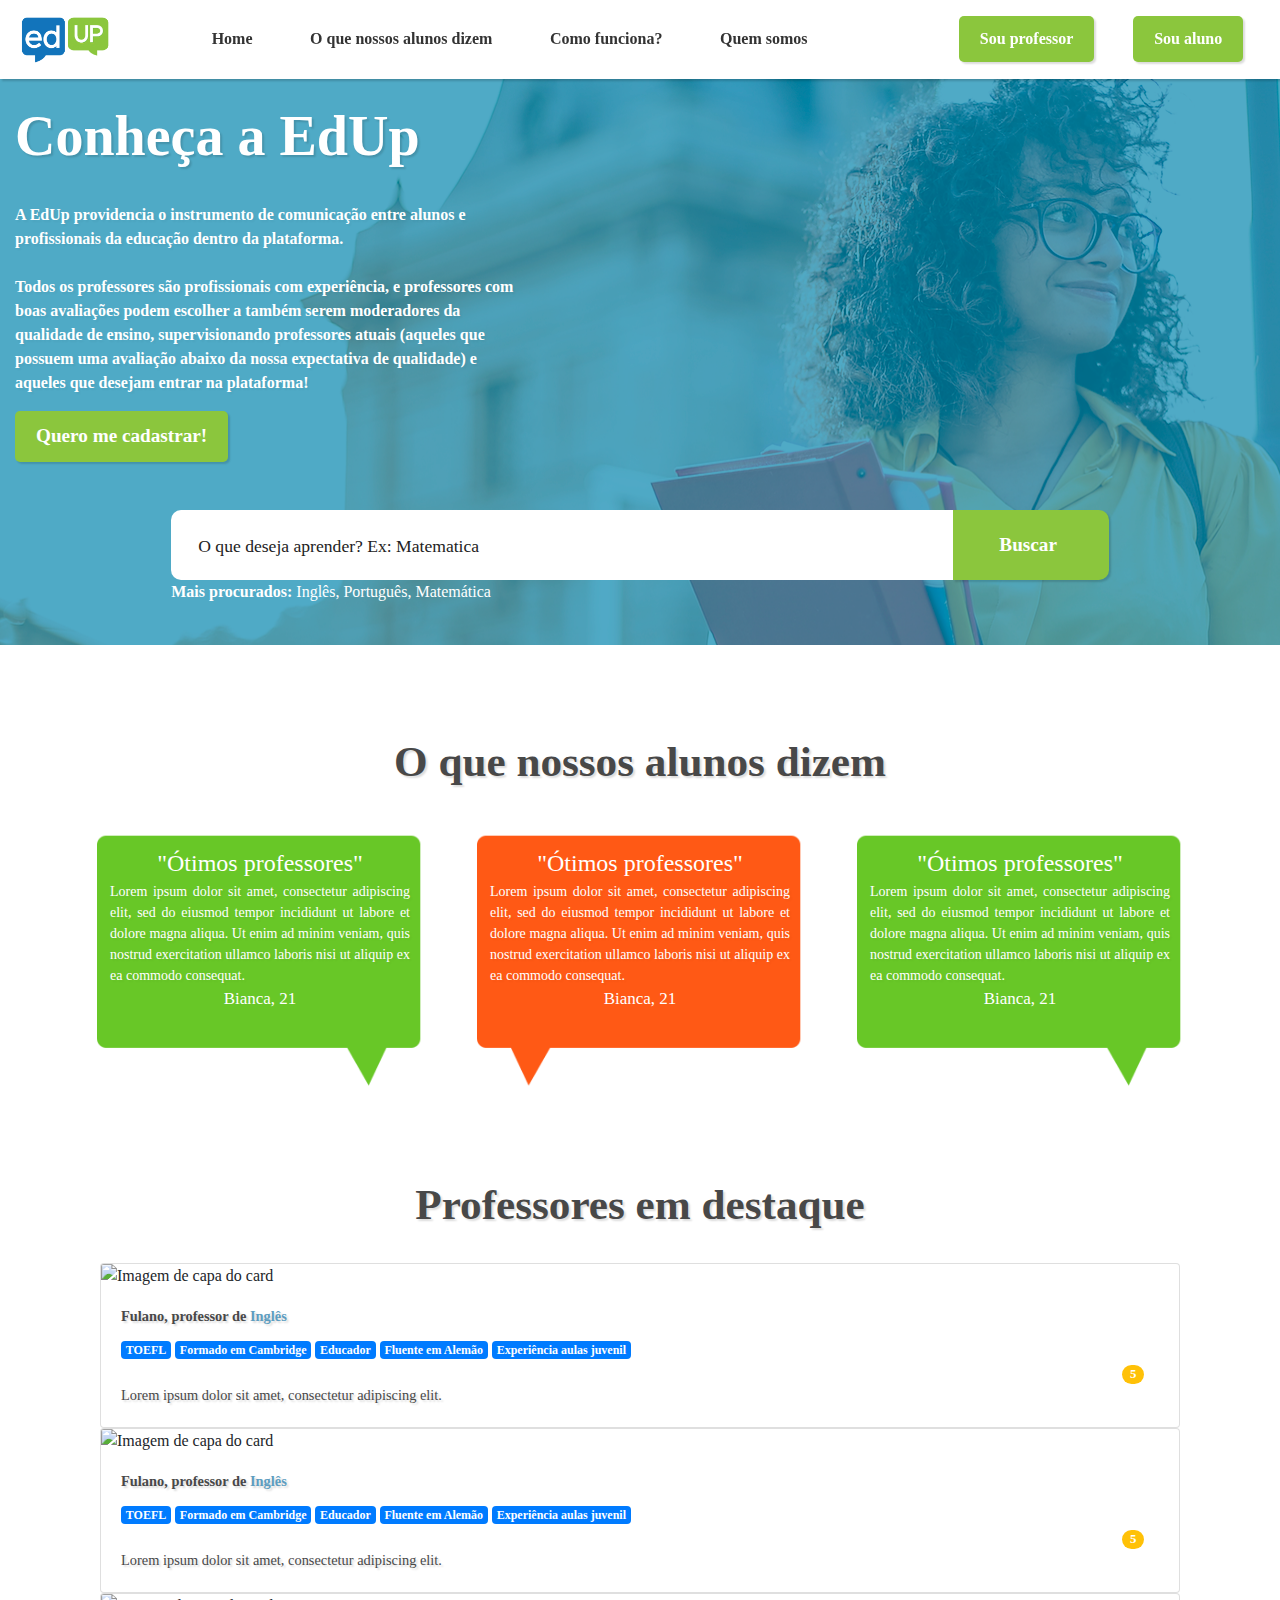
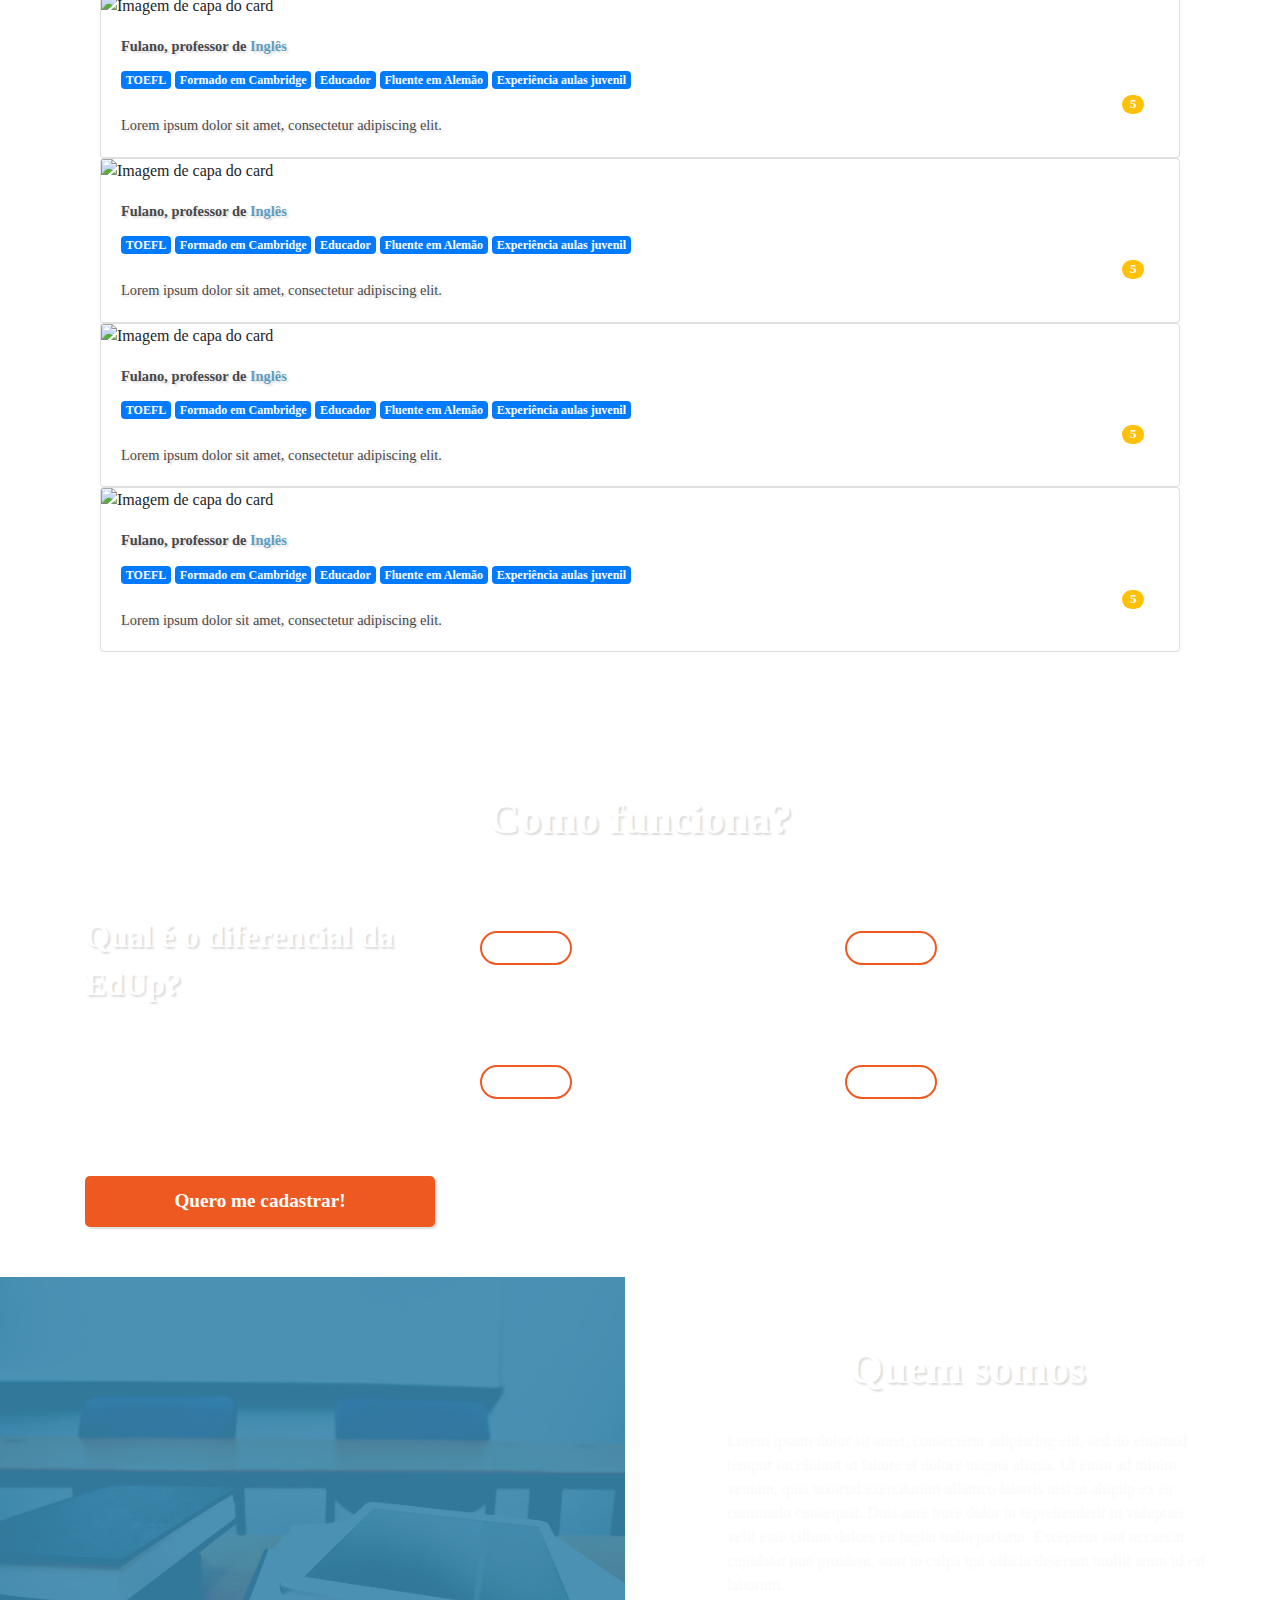
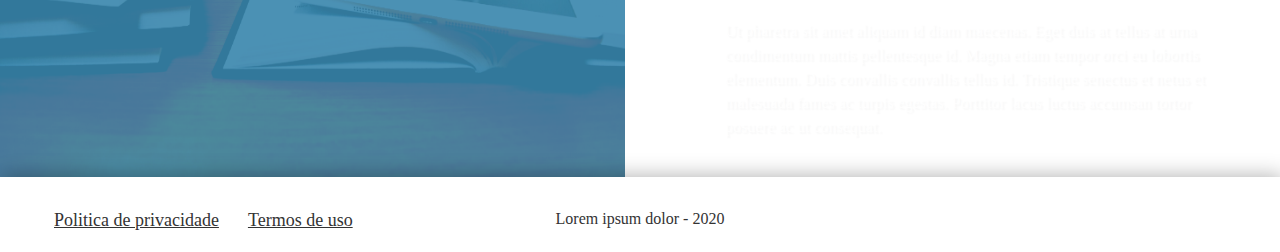
==== index.html @ 4568112c "Primeiro upload do site" ====
<!DOCTYPE html>
<html>
    <head>
        <meta name="description" content="EdUp" />
        <meta name="keywords" content="EdUp" />
        <meta name="robots" content="" />
        <meta name="revisit-after" content="1 day" />
        <meta name="language" content="Portuguese" />
        <meta name="generator" content="N/A" />
        <meta http-equiv="Content-Type" content="text/html; charset=utf-8" />
        <meta charset="utf-8" />
        <meta name="viewport" content="width=device-width, initial-scale=1, shrink-to-fit=no" />
        <meta http-equiv="Content-Language" content="pt-br" />
        <link href="api/font-awesome/css/fontawesome-all.css" rel="stylesheet" />
        <link rel="shortcut icon" href="img/logo.png" />
        <link rel="stylesheet" type="text/css" href="css/style.css" />
        <link rel="stylesheet" type="text/css" href="css/responsive.css" />
        <link rel="stylesheet" type="text/css" href="css/animate.css" />
        <link rel="stylesheet" type="text/css" href="css/fonts.css" />
        <link rel="stylesheet" type="text/css" href="api/steps/jquery.steps.css" />
        <link rel="stylesheet" type="text/css" href="css/bootstrap.min.css" />
        <link rel="stylesheet" type="text/css" href="https://cdnjs.cloudflare.com/ajax/libs/slick-carousel/1.7.1/slick-theme.css" />
        <link rel="stylesheet" type="text/css" href="https://cdnjs.cloudflare.com/ajax/libs/slick-carousel/1.7.1/slick.css" />
        <link href="https://fonts.googleapis.com/css2?family=Open+Sans:wght@300;400;600;700;800&display=swap" rel="stylesheet" />
        <title>EdUP!</title>
    </head>
    <body>
        <!--        <div class="loader">
            <div class="text-center">
                
                <img src="img/logo.png" class="animated bounceIn infinite slow " alt=""><br><br>
                <img src="img/logo_promo.png" class="animated fadeIn ll slow" alt="">
                <br><br>
                <div class="spinner-border text-warning" style="width: 3rem; height: 3rem;" role="status">
                  <span class="sr-only">Loading...</span>
                </div> 
            
            </div>
            </div> -->
        <div class="modal animated bounceIn" tabindex="-1" role="dialog" id="login_aluno">
            <div class="modal-dialog">
                <div class="modal-content">
                    <div class="modal-body">
                        <a href="#" class="close" data-dismiss="modal">
                        <span aria-hidden="true">&times;</span>
                        </a>
                        <div class="title mx-auto">
                            Entrar
                        </div>
                        <form>
                            <div class="row">
                                <div class="col-lg-7 mx-auto">
                                    <a href="#" class="btn default facebook">
                                        <p><i class="fab fa-facebook-f"></i>Facebook</p>
                                    </a>
                                    <a href="#" class="btn default google">
                                        <p><i class="fab fa-google"></i>Google</p>
                                    </a>
                                    <div class="form-group"><input placeholder="E-mail*" type="text" class="form-control formato-email" id="txtEmailLogin" name="txtEmailLogin" /><span class="error error-message"></span></div>
                                </div>
                            </div>
                            <div class="row">
                                <div class="col-lg-7 mx-auto">
                                    <div class="form-group"><input placeholder="Senha*" type="password" class="form-control" id="txtSenhaLogin" name="txtSenhaLogin" /><span class="error error-message"></span></div>
                                    <div class="row">
                                        <div class="col-lg-7">
                                            <div class="text-left mx-auto">
                                                <a href="#" class="text-center closeActual" data-toggle="modal" data-target="#esqueci_senha">Esqueci minha senha</a>
                                            </div>
                                        </div>
                                        <div class="col-lg-5">
                                            <div class="text-right mx-auto">
                                                <a href="perfil.html" class="btn default entrar">Entrar</a>
                                            </div>
                                        </div>
                                    </div>
                                    <br />
                                    <div class="text-center">
                                        <a href="#" class="text-center closeActual" data-toggle="modal" data-target="#cadastro_aluno">
                                        Você ainda não possui cadastro? <br />
                                        <b style="color: #3785ac;"> Cadastre-se</b>
                                        </a> <br>
                                    </div>
                                </div>
                            </div>
                        </form>
                    </div>
                </div>
            </div>
        </div>
        <div class="modal animated bounceIn" tabindex="-1" role="dialog" id="esqueci_senha">
            <div class="modal-dialog">
                <div class="modal-content">
                    <div class="modal-body">
                        <a href="#" class="close" data-dismiss="modal">
                        <span aria-hidden="true">&times;</span>
                        </a>
                        <div class="title mx-auto">
                            Esqueceu sua senha?
                        </div>
                        <form action="">
                            <div class="row">
                                <div class="col-lg-7 mx-auto">
                                    <div class="form-group">
                                        <label for="">Diga seu e-mail que enviaremos a recuperação para lá! :)</label>
                                        <input placeholder="E-mail*" type="password" class="form-control" id="txtSenhaEsqueci" name="txtSenhaEsqueci" /><span class="error error-message"></span>
                                    </div>
                                    <div class="row">
                                        <div class="col-lg-12">
                                            <div class="text-center mx-auto">
                                                <a href="#" class="btn default closeActual" data-toggle="modal" data-target="#senha_sucesso">Enviar</a>
                                            </div>
                                        </div>
                                    </div>
                                </div>
                            </div>
                        </form>
                    </div>
                </div>
            </div>
        </div>
        <div class="modal animated bounceIn" tabindex="-1" role="dialog" id="senha_sucesso">
            <div class="modal-dialog">
                <div class="modal-content">
                    <div class="modal-body">
                        <a href="#" class="close" data-dismiss="modal">
                        <span aria-hidden="true">&times;</span>
                        </a>
                        <div class="title mx-auto">
                            <i class="fas fa-check"></i> <br />
                            Enviamos sua senha para <br />
                            esse e-mail!
                        </div>
                        <div class="row">
                            <div class="col-lg-12">
                                <div class="text-center mx-auto">
                                    <button class="btn default closeActual">Certo!</button>
                                </div>
                            </div>
                        </div>
                    </div>
                </div>
            </div>
        </div>
        <div class="modal animated bounceIn" tabindex="-1" role="dialog" id="cadastro_aluno">
            <div class="modal-dialog">
                <div class="modal-content">
                    <div class="modal-body">
                        <a href="#" class="close" data-dismiss="modal">
                        <span aria-hidden="true">&times;</span>
                        </a>
                        <div class="title mx-auto">
                            Cadastre-se
                        </div>
                        <form action="">
                            <div class="row">
                                <div class="col-lg-7 mx-auto">
                                    <a href="#" class="btn default facebook">
                                        <p><i class="fab fa-facebook-f"></i>Facebook</p>
                                    </a>
                                    <a href="#" class="btn default google">
                                        <p><i class="fab fa-google"></i>Google</p>
                                    </a>
                                    <div class="form-group">
                                        <label for="">Nome de usuário* (Máx: 15 caracteres)</label>
                                        <input placeholder="Usuário*" type="text" class="form-control" id="txtEmailLogin" name="txtEmailLogin" /><span class="error error-message"></span>
                                    </div>
                                    <div class="form-group">
                                        <label for="">E-mail*</label>
                                        <input placeholder="E-mail*" type="text" class="form-control formato-email" id="txtEmailLogin" name="txtEmailLogin" /><span class="error error-message"></span>
                                    </div>
                                    <div class="form-group">
                                        <label for="">Senha* (Min: 8 caracteres, 1 letra maiuscula)</label>
                                        <input placeholder="Senha*" type="password" class="form-control" id="txtSenhaLogin" name="txtSenhaLogin" /><span class="error error-message"></span>
                                    </div>
                                    <div class="custom-file">
                                        <input type="file" class="custom-file-input form-control" id="file2">
                                        <label class="custom-file-label" for="file2">Sua foto</label>
                                    </div>
                                    <div class="row">
                                        <div class="col-lg-12">
                                            <div class="text-center mx-auto"> <br>
                                                <a href="busca_professor.html" class="btn default">Cadastrar</a>
                                            </div>
                                        </div>
                                    </div>
                                    <div class="row text-center mt-3">
                                        <div class="col-lg-6">
                                            <a href="#" class="text-center closeActual" data-toggle="modal" data-target="#login_aluno">
                                            Possui cadastro? <br />
                                            <b style="color: #3785ac;"> Entrar</b>
                                            </a>
                                        </div>
                                        <div class="col-lg-6">
                                            <a href="#" class="">Quero ser professor</a>
                                        </div>
                                    </div>
                                </div>
                            </div>
                        </form>
                    </div>
                </div>
            </div>
        </div>
        <nav class="navbar navbar-expand-lg" id="menu">
            <div class="navbar-brand">
                <a href="#home" class="anch"><img src="img/logo.png" alt="" /></a>
            </div>
            <button class="navbar-toggler third-button" type="button" data-toggle="collapse" data-target="#conteudoNavbarSuportado" aria-controls="conteudoNavbarSuportado" aria-expanded="false" aria-label="Toggle navigation">
                <div class="animated-icon3"><span></span><span></span><span></span></div>
            </button>
            <div class="collapse navbar-collapse" id="conteudoNavbarSuportado">
                <ul class="navbar-nav mx-auto">
                    <li class="nav-item">
                        <a class="nav-link" href="#home">Home <span class="sr-only">(página atual)</span></a>
                    </li>
                    <li class="nav-item">
                        <a class="nav-link" href="#avaliacoes">O que nossos alunos dizem</a>
                    </li>
                    <li class="nav-item">
                        <a class="nav-link" href="#como_funciona">Como funciona?</a>
                    </li>
                    <li class="nav-item">
                        <a class="nav-link" href="#quem_somos">Quem somos</a>
                    </li>
                </ul>
                <ul class="navbar-nav ml-auto">
                    <li class="nav-item nv text-sm-center">
                        <a class="btn default" href="professor.html" style="">Sou professor</a>
                    </li>
                    <br class="mobile" />
                    <li class="nav-item text-sm-center nv" style="margin-left: 10px;">
                        <a class="btn default" href="#" data-toggle="modal" data-target="#login_aluno">Sou aluno</a>
                    </li>
                </ul>
            </div>
        </nav>
        <section id="home">
            <img src="img/banner_azul.png" width="100%" class="mobile" alt="" />
            <div class="container-xl">
                <div class="textos">
                    <p class="text-left chamada">Conheça a EdUp</p>
                    <p class="text-left desc">
                        A EdUp providencia o instrumento de comunicação entre alunos e profissionais da educação dentro da plataforma. <br />
                        <br />
                        Todos os professores são profissionais com experiência, e professores com boas avaliações podem escolher a também serem moderadores da qualidade de ensino, supervisionando professores atuais (aqueles que possuem uma
                        avaliação abaixo da nossa expectativa de qualidade) e aqueles que desejam entrar na plataforma!
                    </p>
                </div>
                <div class="botao-quero mx-auto">
                    <a href="#" class="btn default" data-toggle="modal" data-target="#cadastro_aluno">Quero me cadastrar!</a>
                </div>
                <div class="col-lg-9 mx-auto">
                    <div class="row bt-pesquisa mt-5 mb-3">
                        <div class="col-lg-10 mx-auto">
                            <div class="fundo-branco">
                                <input type="text" class="form-control" id="inputEmail3" placeholder="O que deseja aprender? Ex: Matematica" />
                            </div>
                            <b class="text-white">Mais procurados:</b> <a href="#" class="text-white">Inglês, </a><a href="#" class="text-white">Português, </a><a class="text-white" href="#">Matemática</a>
                        </div>
                        <div class="col-lg-2 mx-auto">
                            <a href="busca_professor.html" class="btn default">
                            Buscar <i class="fas fa-search"></i>
                            </a>
                        </div>
                    </div>
                </div>
            </div>
        </section>
        <section id="avaliacoes">
            <div class="container-xl">
                <div class="chamada cinza">
                    O que nossos alunos dizem
                </div>
                <div class="row mb-5">
                    <div class="col-lg-4">
                        <div class="box-aval tipo-um">
                            <div class="title">"Ótimos professores"</div>
                            <div class="desc">Lorem ipsum dolor sit amet, consectetur adipiscing elit, sed do eiusmod tempor incididunt ut labore et dolore magna aliqua. Ut enim ad minim veniam, quis nostrud exercitation ullamco laboris nisi ut aliquip ex ea commodo consequat.</div>
                            <div class="autor">Bianca, 21</div>
                        </div>
                    </div>
                    <div class="col-lg-4">
                        <div class="box-aval tipo-dois">
                            <div class="title">"Ótimos professores"</div>
                            <div class="desc">Lorem ipsum dolor sit amet, consectetur adipiscing elit, sed do eiusmod tempor incididunt ut labore et dolore magna aliqua. Ut enim ad minim veniam, quis nostrud exercitation ullamco laboris nisi ut aliquip ex ea commodo consequat.</div>
                            <div class="autor">Bianca, 21</div>
                        </div>
                    </div>
                    <div class="col-lg-4">
                        <div class="box-aval tipo-um">
                            <div class="title">"Ótimos professores"</div>
                            <div class="desc">Lorem ipsum dolor sit amet, consectetur adipiscing elit, sed do eiusmod tempor incididunt ut labore et dolore magna aliqua. Ut enim ad minim veniam, quis nostrud exercitation ullamco laboris nisi ut aliquip ex ea commodo consequat.</div>
                            <div class="autor">Bianca, 21</div>
                        </div>
                    </div>
                </div>
                <div class="chamada mt-5 cinza">
                    Professores em destaque
                </div>
                <div class="aval">
                    <div>
                        <div class="col-lg-12">
                            <div class="card" style="width: 100%;">
                                <img class="card-img-top" src="https://getuikit.com/v2/docs/images/placeholder_600x400.svg" alt="Imagem de capa do card" />
                                <div class="card-body">
                                    <h5 class="card-title">
                                        Fulano, <b>professor de <a href="#">Inglês</a></b>
                                    </h5>
                                    <span class="badge badge-primary">TOEFL</span>
                                    <span class="badge badge-primary">Formado em Cambridge</span>
                                    <span class="badge badge-primary">Educador</span> <span class="badge badge-primary">Fluente em Alemão</span> <span class="badge badge-primary">Experiência aulas juvenil</span>
                                    <div class="col-lg-12 ml-auto text-right">
                                        <span class="badge badge-pill badge-warning" style="color: #fff; font-size: 0.8rem;">5 <i class="fas fa-star"></i></span>
                                    </div>
                                    <p class="card-text">Lorem ipsum dolor sit amet, consectetur adipiscing elit.</p>
                                </div>
                            </div>
                        </div>
                    </div>
                    <div>
                        <div class="col-lg-12">
                            <div class="card" style="width: 100%;">
                                <img class="card-img-top" src="https://getuikit.com/v2/docs/images/placeholder_600x400.svg" alt="Imagem de capa do card" />
                                <div class="card-body">
                                    <h5 class="card-title">
                                        Fulano, <b>professor de <a href="#">Inglês</a></b>
                                    </h5>
                                    <span class="badge badge-primary">TOEFL</span>
                                    <span class="badge badge-primary">Formado em Cambridge</span>
                                    <span class="badge badge-primary">Educador</span> <span class="badge badge-primary">Fluente em Alemão</span> <span class="badge badge-primary">Experiência aulas juvenil</span>
                                    <div class="col-lg-12 ml-auto text-right">
                                        <span class="badge badge-pill badge-warning" style="color: #fff; font-size: 0.8rem;">5 <i class="fas fa-star"></i></span>
                                    </div>
                                    <p class="card-text">Lorem ipsum dolor sit amet, consectetur adipiscing elit.</p>
                                </div>
                            </div>
                        </div>
                    </div>
                    <div>
                        <div class="col-lg-12">
                            <div class="card" style="width: 100%;">
                                <img class="card-img-top" src="https://getuikit.com/v2/docs/images/placeholder_600x400.svg" alt="Imagem de capa do card" />
                                <div class="card-body">
                                    <h5 class="card-title">
                                        Fulano, <b>professor de <a href="#">Inglês</a></b>
                                    </h5>
                                    <span class="badge badge-primary">TOEFL</span>
                                    <span class="badge badge-primary">Formado em Cambridge</span>
                                    <span class="badge badge-primary">Educador</span> <span class="badge badge-primary">Fluente em Alemão</span> <span class="badge badge-primary">Experiência aulas juvenil</span>
                                    <div class="col-lg-12 ml-auto text-right">
                                        <span class="badge badge-pill badge-warning" style="color: #fff; font-size: 0.8rem;">5 <i class="fas fa-star"></i></span>
                                    </div>
                                    <p class="card-text">Lorem ipsum dolor sit amet, consectetur adipiscing elit.</p>
                                </div>
                            </div>
                        </div>
                    </div>
                    <div>
                        <div class="col-lg-12">
                            <div class="card" style="width: 100%;">
                                <img class="card-img-top" src="https://getuikit.com/v2/docs/images/placeholder_600x400.svg" alt="Imagem de capa do card" />
                                <div class="card-body">
                                    <h5 class="card-title">
                                        Fulano, <b>professor de <a href="#">Inglês</a></b>
                                    </h5>
                                    <span class="badge badge-primary">TOEFL</span>
                                    <span class="badge badge-primary">Formado em Cambridge</span>
                                    <span class="badge badge-primary">Educador</span> <span class="badge badge-primary">Fluente em Alemão</span> <span class="badge badge-primary">Experiência aulas juvenil</span>
                                    <div class="col-lg-12 ml-auto text-right">
                                        <span class="badge badge-pill badge-warning" style="color: #fff; font-size: 0.8rem;">5 <i class="fas fa-star"></i></span>
                                    </div>
                                    <p class="card-text">Lorem ipsum dolor sit amet, consectetur adipiscing elit.</p>
                                </div>
                            </div>
                        </div>
                    </div>
                    <div>
                        <div class="col-lg-12">
                            <div class="card" style="width: 100%;">
                                <img class="card-img-top" src="https://getuikit.com/v2/docs/images/placeholder_600x400.svg" alt="Imagem de capa do card" />
                                <div class="card-body">
                                    <h5 class="card-title">
                                        Fulano, <b>professor de <a href="#">Inglês</a></b>
                                    </h5>
                                    <span class="badge badge-primary">TOEFL</span>
                                    <span class="badge badge-primary">Formado em Cambridge</span>
                                    <span class="badge badge-primary">Educador</span> <span class="badge badge-primary">Fluente em Alemão</span> <span class="badge badge-primary">Experiência aulas juvenil</span>
                                    <div class="col-lg-12 ml-auto text-right">
                                        <span class="badge badge-pill badge-warning" style="color: #fff; font-size: 0.8rem;">5 <i class="fas fa-star"></i></span>
                                    </div>
                                    <p class="card-text">Lorem ipsum dolor sit amet, consectetur adipiscing elit.</p>
                                </div>
                            </div>
                        </div>
                    </div>
                    <div>
                        <div class="col-lg-12">
                            <div class="card" style="width: 100%;">
                                <img class="card-img-top" src="https://getuikit.com/v2/docs/images/placeholder_600x400.svg" alt="Imagem de capa do card" />
                                <div class="card-body">
                                    <h5 class="card-title">
                                        Fulano, <b>professor de <a href="#">Inglês</a></b>
                                    </h5>
                                    <span class="badge badge-primary">TOEFL</span>
                                    <span class="badge badge-primary">Formado em Cambridge</span>
                                    <span class="badge badge-primary">Educador</span> <span class="badge badge-primary">Fluente em Alemão</span> <span class="badge badge-primary">Experiência aulas juvenil</span>
                                    <div class="col-lg-12 ml-auto text-right">
                                        <span class="badge badge-pill badge-warning" style="color: #fff; font-size: 0.8rem;">5 <i class="fas fa-star"></i></span>
                                    </div>
                                    <p class="card-text">Lorem ipsum dolor sit amet, consectetur adipiscing elit.</p>
                                </div>
                            </div>
                        </div>
                    </div>
                </div>
            </div>
        </section>
        <!--  <section id="avaliacoes">
            <div class="container-xl">
                <div class="chamada cinza">
                    O que nossos alunos dizem
                </div>
                <div class="aval">
                    <div>
                        <div class="col-lg-12">
                            <div class="card" style="width: 100%;">
                                <img class="card-img-top" src="https://getuikit.com/v2/docs/images/placeholder_600x400.svg" alt="Imagem de capa do card" />
                                <div class="card-body">
                                    <h5 class="card-title">
                                        Fulano, <b>professor de <a href="#">Inglês</a></b>
                                    </h5>
                                    <div class="col-lg-12 ml-auto text-right">
                                        <span class="badge badge-pill badge-warning" style="color: #fff; font-size: 0.8rem;">5 <i class="fas fa-star"></i></span>
                                    </div>
                                    <p class="card-text">Lorem ipsum dolor sit amet, consectetur adipiscing elit, sed do eiusmod tempor incididunt ut labore et dolore magna aliqua.</p>
            
                                    <h5 class="card-title">Bianca, aluna.</h5>
                                </div>
                            </div>
                        </div>
                    </div>
                    <div>
                        <div class="col-lg-12">
                            <div class="card" style="width: 100%;">
                                <img class="card-img-top" src="https://getuikit.com/v2/docs/images/placeholder_600x400.svg" alt="Imagem de capa do card" />
                                <div class="card-body">
                                    <h5 class="card-title">
                                        Fulano, <b>professor de <a href="#">Inglês</a></b>
                                    </h5>
                                    <div class="col-lg-12 ml-auto text-right">
                                        <span class="badge badge-pill badge-warning" style="color: #fff; font-size: 0.8rem;">5 <i class="fas fa-star"></i></span>
                                    </div>
                                    <p class="card-text">Lorem ipsum dolor sit amet, consectetur adipiscing elit, sed do eiusmod tempor incididunt ut labore et dolore magna aliqua.</p>
            
                                    <h5 class="card-title">Bianca, aluna.</h5>
                                </div>
                            </div>
                        </div>
                    </div>
                    <div>
                        <div class="col-lg-12">
                            <div class="card" style="width: 100%;">
                                <img class="card-img-top" src="https://getuikit.com/v2/docs/images/placeholder_600x400.svg" alt="Imagem de capa do card" />
                                <div class="card-body">
                                    <h5 class="card-title">
                                        Fulano, <b>professor de <a href="#">Inglês</a></b>
                                    </h5>
                                    <div class="col-lg-12 ml-auto text-right">
                                        <span class="badge badge-pill badge-warning" style="color: #fff; font-size: 0.8rem;">5 <i class="fas fa-star"></i></span>
                                    </div>
                                    <p class="card-text">Lorem ipsum dolor sit amet, consectetur adipiscing elit, sed do eiusmod tempor incididunt ut labore et dolore magna aliqua.</p>
            
                                    <h5 class="card-title">Bianca, aluna.</h5>
                                </div>
                            </div>
                        </div>
                    </div>
                    <div>
                        <div class="col-lg-12">
                            <div class="card" style="width: 100%;">
                                <img class="card-img-top" src="https://getuikit.com/v2/docs/images/placeholder_600x400.svg" alt="Imagem de capa do card" />
                                <div class="card-body">
                                    <h5 class="card-title">
                                        Fulano, <b>professor de <a href="#">Inglês</a></b>
                                    </h5>
                                    <div class="col-lg-12 ml-auto text-right">
                                        <span class="badge badge-pill badge-warning" style="color: #fff; font-size: 0.8rem;">5 <i class="fas fa-star"></i></span>
                                    </div>
                                    <p class="card-text">Lorem ipsum dolor sit amet, consectetur adipiscing elit, sed do eiusmod tempor incididunt ut labore et dolore magna aliqua.</p>
            
                                    <h5 class="card-title">Bianca, aluna.</h5>
                                </div>
                            </div>
                        </div>
                    </div>
                    <div>
                        <div class="col-lg-12">
                            <div class="card" style="width: 100%;">
                                <img class="card-img-top" src="https://getuikit.com/v2/docs/images/placeholder_600x400.svg" alt="Imagem de capa do card" />
                                <div class="card-body">
                                    <h5 class="card-title">
                                        Fulano, <b>professor de <a href="#">Inglês</a></b>
                                    </h5>
                                    <div class="col-lg-12 ml-auto text-right">
                                        <span class="badge badge-pill badge-warning" style="color: #fff; font-size: 0.8rem;">5 <i class="fas fa-star"></i></span>
                                    </div>
                                    <p class="card-text">Lorem ipsum dolor sit amet, consectetur adipiscing elit, sed do eiusmod tempor incididunt ut labore et dolore magna aliqua.</p>
            
                                    <h5 class="card-title">Bianca, aluna.</h5>
                                </div>
                            </div>
                        </div>
                    </div>
                </div>
            </div>
            </section> -->
        <section id="como_funciona">
            <div class="container-xl">
                <div class="chamada">Como funciona?</div>
                <div class="row">
                    <div class="col-lg-4 boxes">
                        <div class="chamada">
                            Qual é o diferencial da EdUp?
                        </div>
                        <div class="desc">
                            A nossa plataforma dá aos alunos a oportunidade de escolher seu professor, o tópico de Ensino e o horário desejado. Para professores, a plataforma providencia a oportunidade de darem aulas quando quiserem, tendo
                            uma maior exposição ao mercado de alunos com simplicidade e eficiência.
                        </div>
                        <div class="text-left mx-auto">
                            <br />
                            <a href="#" class="btn default btn-block"  data-toggle="modal" data-target="#cadastro_aluno">Quero me cadastrar!</a>
                        </div>
                    </div>
                    <div class="col-lg-8 box">
                        <div class="row">
                            <div class="col-lg-2 mx-auto">
                                <div class="icon">
                                    <i class="fas fa-chalkboard-teacher"></i>
                                </div>
                            </div>
                            <div class="col-lg-4">
                                <div class="chamada">Escolha seu professor</div>
                                <div class="desc">
                                    Lorem ipsum dolor sit amet, consectetur adipiscing elit, sed do eiusmod tempor incididunt ut labore
                                </div>
                            </div>
                            <div class="col-lg-2 mx-auto">
                                <div class="icon">
                                    <i class="fas fa-chart-line"></i>
                                </div>
                            </div>
                            <div class="col-lg-4">
                                <div class="chamada">Progressão no seu ritmo</div>
                                <div class="desc">
                                    Lorem ipsum dolor sit amet, consectetur adipiscing elit, sed do eiusmod tempor incididunt ut labore
                                </div>
                            </div>
                        </div>
                        <div class="row">
                            <div class="col-lg-2 mx-auto">
                                <div class="icon">
                                    <i class="fas fa-calendar-check"></i>
                                </div>
                            </div>
                            <div class="col-lg-4">
                                <div class="chamada">Agendamento</div>
                                <div class="desc">
                                    Lorem ipsum dolor sit amet, consectetur adipiscing elit, sed do eiusmod tempor incididunt ut labore
                                </div>
                            </div>
                            <div class="col-lg-2 mx-auto">
                                <div class="icon">
                                    <i class="fas fa-dollar-sign"></i>
                                </div>
                            </div>
                            <div class="col-lg-4">
                                <div class="chamada">Preço</div>
                                <div class="desc">
                                    Lorem ipsum dolor sit amet, consectetur adipiscing elit, sed do eiusmod tempor incididunt ut labore
                                </div>
                            </div>
                        </div>
                    </div>
                </div>
            </div>
        </section>
        <section id="quem_somos">
            <div class="row">
                <div class="col-lg-6 desktop">
                    <img src="img/quemsomos.png" style="width: 100%;" alt="" />
                </div>
                <div class="col-lg-6" style="padding: 25px 0;">
                    <div class="container-xl">
                        <div class="chamada">Quem somos</div>
                        <div class="desc">
                            Lorem ipsum dolor sit amet, consectetur adipiscing elit, sed do eiusmod tempor incididunt ut labore et dolore magna aliqua. Ut enim ad minim veniam, quis nostrud exercitation ullamco laboris nisi ut aliquip ex ea
                            commodo consequat. Duis aute irure dolor in reprehenderit in voluptate velit esse cillum dolore eu fugiat nulla pariatur. Excepteur sint occaecat cupidatat non proident, sunt in culpa qui officia deserunt mollit
                            anim id est laborum. <br />
                            <br />
                            Ut pharetra sit amet aliquam id diam maecenas. Eget duis at tellus at urna condimentum mattis pellentesque id. Magna etiam tempor orci eu lobortis elementum. Duis convallis convallis tellus id. Tristique senectus
                            et netus et malesuada fames ac turpis egestas. Porttitor lacus luctus accumsan tortor posuere ac ut consequat.
                        </div>
                    </div>
                </div>
                <div class="col-lg-6 mobile">
                    <img src="img/quemsomos.png" style="width: 100%;" alt="" />
                </div>
            </div>
        </section>
        <footer>
            <div class="row">
                <div class="col-lg-4">
                    <div class="links">
                        <a href="politica.html">Politica de privacidade</a>
                        <a href="termos.html">Termos de uso</a>
                    </div>
                </div>
                <div class="col-lg-4">
                    <p>Lorem ipsum dolor - 2020</p>
                </div>
                <div class="col-lg-4">
                    <div class="redes">
                        <a href="#"><i class="fab fa-facebook"></i></a>
                        <a href="#"><i class="fab fa-twitter"></i></a>
                        <a href="#"><i class="fab fa-instagram"></i></a>
                    </div>
                </div>
            </div>
        </footer>
        <script type="text/javascript" src="js/jquery-3.3.1.min.js"></script>
        <script type="text/javascript" src="https://cdnjs.cloudflare.com/ajax/libs/jquery-easing/1.4.1/jquery.easing.min.js"></script>
        <script type="text/javascript" src="js/script.js"></script>
        <script src="js/bootstrap.bundle.min.js"></script>
        <script src="js/jquery.validate.js"></script>
        <script src="js/validation.js"></script>
        <script type="text/javascript" src="https://cdnjs.cloudflare.com/ajax/libs/slick-carousel/1.7.1/slick.js"></script>
        <script type="text/javascript" src="js/jquery.mask.js"></script>
        <script type="text/javascript" src="api/calendar/dist/jquery.simple-calendar.js"></script>
        <script src="js/masks.js"></script>
        <script>
            $(".aval").slick({
                infinite: true,
                slidesToShow: 4,
                slidesToScroll: 1,
                arrows: true,
                dots: true,
                prevArrow: '<div class="pos l"><button class="btn default"><i class="fas fa-angle-double-left"></i></button></div>',
                nextArrow: '<div class="pos r"><button class="btn default"><i class="fas fa-angle-double-right"></i></i></button></div>',
                responsive: [
                    {
                        breakpoint: 999,
                        settings: {
                            slidesToShow: 1,
                            slidesToScroll: 1,
                            infinite: true,
                            dots: true,
                        },
                    },
                ],
            });
        </script>
    </body>
</html>
---- css/style.css ----
body {
	background-color: #02494a;
	outline: 0 !important;
	font-family: 'Nexa';
	overflow-x: hidden;
}

.form-control:focus {
	outline: 0 !important;
	box-shadow: none !important;
}

.pessoas {
	box-shadow: 2px 2px 9px 7px rgba(0, 0, 0, 0.05);
	padding-bottom: 25vw;
}

 
.foco {
	padding: 25px;
    margin-top: 2.5vw;
}

.chat {
	margin-top: 25vw;
}

.botoes {
	padding: 40px 0;
	text-align: center;
}

.mobile {
	display: none;
}

.btn.mobile {
    display: none !important;
}

.desktop {
	display: block;
}

.hide {
	display: none;
}

:focus, button {
	outline: 0 !important;
}

b, strong {
	font-family: 'NexaW02';
}

#detalhes_aula .desc {
	font-size: 14px;
	text-align: justify;
}

.event-summary .btn.default{
	font-size: 14px!important;
}

.modal .title {

	font-family: 'NexaW01';
	font-weight: bolder;
	font-size: 2rem;
	text-align: center;
	text-shadow: 2px 2px 2px rgba(0, 0, 0, 0.14);
	color: #484848;
	padding-top: 15px;
	margin-bottom: 20px;

}

.modal-open .modal {
     overflow-y: auto !important; 
}

.modal p {
    color: #222;
    text-align: center;
    font-size: 18px;
}

#agendamento_aluno p {
    color: #222;
    font-size: 1rem;

}

/* .modal a {
	color: #484848;
	font-family: 'Nexa';
}
 */
 .modal-content {
    background-color: #fff;
    border-radius: 15px !important;
    border:  0 !important;
    height: auto !important;
}

 .modal-body {
    padding: 1rem !important;
    width: 100%;
}

.input-group-text {
	background-color: #8bc63d !important;
    color: #fff !important;
    font-size: 1rem;
    position: relative !important;
    padding-top: 10px !important;
}

 

.modal-dialog {
    max-width: 600px !important;
}

 #cadastro_professor i {
 	margin-left: 5px;
 }

.modal-backdrop.show {
    opacity: 1 !important;
}

.modal-backdrop {
        background-color: rgba(63, 81, 181, 0.81) !important;
}

.close {
    color: #1274bb !important;
    z-index: 2;
    font-size: 3rem !important;
    opacity: 1 !important;
    font-weight: bold !important;
    text-transform: uppercase !important;
    font-family: "Helvetica" !important;
    position: absolute;
    right: 5%;
    top: 3%;
}

#agenda .card-header {
    background-color: #fff !important;
    color: #333 !important;
}


section {
/* 	position: relative;
	top: 5vw; */
	overflow-x: hidden;
} #aluno_logado {
	position: relative;
	top: 5vw;
}

.navbar {
	background-color: #fff !important;
	position: fixed !important;
	z-index: 2;
	width: 100%;
	box-shadow: 2px 2px 2px rgba(0, 0, 0, 0.18);
}

.navbar-brand img {
	max-width: 100px;
}

.nav-link {
	color: #333;
	font-family: 'Nexa';
	font-weight: 600;
	font-size: 1rem;
	transition: .5s;
	
} 

.navbar i {
	color: #1274bb;
	font-size: 1.3rem;
	position: relative;
	top: 0.3vw;
	transition: .5s;
}

.nav-item {
	padding: 0 8px;
	transition: .5s;
	margin: 0 1vw;

}

.nav-item:hover {
	background-color: #8bc63d;
	border-radius: 5px;
	transition: .5s;
	font-weight: 800;
	color: #fff;
} .nav-item .nav-link:hover{
	color: #fff;
	font-weight: 800;
	transition: .5s;
}

.nav-item.active {
	background-color: #8bc63d;
	border-radius: 5px;
	box-shadow: 2px 2px 2px rgba(0, 0, 0, 0.14);
	color: #fff;
} .nav-item.active .nav-link{
	color: #fff;
}

.nav-pills .nav-link.active, .nav-pills .show>.nav-link {
	background-color: #8bc63d !important;
	border-radius: 5px  !important;
	box-shadow: 2px 2px 2px rgba(0, 0, 0, 0.14) !important;
	color: #fff !important;
}

#home .container-xl {
    max-width: 1300px;
    padding-top: 30px;
}

#home {
	background-image: url('../img/banner_azul.png');
	/* background-size: 100%; */
	background-repeat: no-repeat;
	background-attachment: fixed;
	padding-bottom: 2vw;
	/*  height: 100vw;*/
}

#home .chamada {
	font-weight: 800;
	font-size: 3.5rem;
	text-shadow: 2px 2px 2px rgba(0, 0, 0, 0.14);
	color: #fff;
	padding-top: 5vw;
}#home .desc {
	font-family: 'Nexa';
	font-weight: 600;
	font-size: 1rem;
	color: #fff;
	text-shadow: 2px 2px 2px rgba(0, 0, 0, 0.04);
	width: 40%;
} #home2 .container-xl {
    max-width: 1300px;
}

body#prof_ {

}

#home2 {
	/* background-image: url('../img/banner_azul_prof.png');
	background-size: 100%;
	background-repeat: no-repeat; */
	padding-bottom: 2vw;
	background-image: url('../img/banner_azul_prof.png');
	background-size: 100%;
	background-repeat: no-repeat;
	background-attachment: fixed;
	/*  height: 100vw;*/
}

#home2 .chamada {
	font-weight: 800;
	font-size: 3.5rem;
	text-shadow: 2px 2px 2px rgba(0, 0, 0, 0.14);
	color: #fff;
	padding-top: 12vw;
}#home2 .desc {
	font-family: 'Nexa';
	font-weight: 600;
	font-size: 1rem;
	color: #fff;
	text-shadow: 2px 2px 2px rgba(0, 0, 0, 0.04);
	width: 40%;
}

.botao-quero {
	text-align: left;
}
/**/

.fundo-branco {
	height: 70px;
	padding: 15px;
    border-radius: 10px 0px 0px 10px;
    background-color: #Fff;
}

.bt-pesquisa .form-control	{
	background-color: #fff !important;
} .bt-pesquisa .btn.default {
	width: 100%;
	line-height: 2.5;
   height: 70px;
    border-radius: 0px 10px 10px 0px;
} 

.bt-pesquisa .btn.default:hover {
	transform: none!important;
}

.bt-pesquisa i {
	margin-left: 5px;
}
.bt-pesquisa .col-lg-10, .bt-pesquisa .col-lg-2 {
	padding-right: 0px !important;
    padding-left: 0px !important;
}

#avaliacoes .title {
	font-size: 24px;
	font-family: 'NexaW01';
	color: #fff;
}

#avaliacoes .box-aval {
	text-align: center;
	background-repeat: no-repeat;
	background-size: 100%;
	width: 100%;
	height: 270px;
	transition: .3s;
	padding-top: 25px;
 }

 #avaliacoes .box-aval:hover {
	transform: scale(1.1);
	transition: .5s;
 }

 .tipo-um {
 	background-image: url('../img/balao1.png');
 } .tipo-dois {
 	background-image: url('../img/balao2.png');
 }

#avaliacoes .autor {
	font-size: 17px;
	font-family: 'NexaW01';
	color: #fff;
} 

#avaliacoes .desc {
	font-size: 14px;
	text-align: justify;
	color: #fff;
	padding: 0 25px;
} 

#avaliacoes {
	padding: 50px 25px;
	background-image: url('../img/bkg_branca.jpg');
	background-size: 100%;
	background-repeat: repeat;
	background-attachment: fixed;
}

.chamada.cinza {
	color: #484848;
}

#avaliacoes .card-title {
	font-family: 'Nexa';
	font-size: 0.9rem;
	text-shadow: 2px 2px 2px rgba(0, 0, 0, 0.14);
	font-weight: 600;
	color: #484848;
}
#avaliacoes .card-title a {
	color: #5d9dc0;
}

.pos {
    position: absolute;
    top: 12vw;
} .pos.l {
	left: -5vw;
} .pos.r {
	right: -5vw;
}

#avaliacoes .card-text {
	font-family: 'Nexa';
	font-size: 0.9rem;
	text-shadow: 2px 2px 2px rgba(0, 0, 0, 0.14);
	font-weight: 300;
	color: #484848;
}

/**/

#como_funciona {
	background-image: url('../img/bkg_verde.jpg');
	background-size: 100%;
	background-repeat: repeat;
	background-attachment: fixed;
	padding: 50px 25px;
} 
#como_funciona .boxes .chamada {
	text-align: left;
	margin-bottom: 0;
	font-size: 2rem;
} #como_funciona .box .chamada {
	text-align: left;
	font-size: 1.3rem;
	margin-bottom: 0;
	padding-top: 0;
	text-shadow: none !important;
}  #como_funciona .boxes .desc {
	text-align: left;
 	margin-bottom: 0;
	text-shadow: none !important;
}
#como_funciona .box .desc {
	text-align: justify;
	text-shadow: none!important;
	text-justify: inter-word;
	font-size: 0.8rem;
	margin-bottom: 0;
} #como_funciona .box .row {
	margin: 15px auto;
} .box {
	padding-top: 2vw;
}
#como_funciona .boxes .btn.default {
	background-color: #ee5921;
} .icon {
	font-size: 2.5rem;
    position: relative;
    top: 1vw;
    color: #ee5921;
    padding: 15px 20px;
    border: 2px solid #ee5921;
    background-color: #fff;
    border-radius: 50px;
    text-align: center;
    transition: .4s;
    } .icon i {
    text-align: center;
    position: relative;
    top: 8px;
}
 .icon:hover{
 	transition: .4s;
   	color: #fff;
   	background-color: #ee5921;
   
   }  



/**/

#quem_somos {
	background-image: url('../img/bkg_azul.jpg');
	background-size: 100%;
	background-repeat: repeat;
	background-attachment: fixed;
	position: relative;
	z-index: 1;
}

#quem_somos img {
	min-height: 500px;
}

#quem_somos .desc {
	padding: 0 70px;
}

/*Inputs*/

.form-control {
	color: #222 !important;
	background-color: #f7f7f7 !important;
	padding: 25px;
	 font-family: 'Nexa';
	border: 0 !important;
	 font-size: 1.2rem !important;
}

::placeholder {
    /* Chrome, Firefox, Opera, Safari 10.1+ */
    color: #222 !important;
    font-size: 1.1rem;
}

#cadastro_aluno label{
	    font-family: 'Nexa';
	    font-size: 12px;
} .custom-file label{
	    font-family: 'Nexa';
	    line-height: 2;
	    font-size: 1.1rem;
} .custom-file-label {

	color: #222 !important;
    background-color: #f7f7f7 !important;
    border: 0 !important;

} .custom-file-label::after, #perfil_aluno .custom-file-label::after{
	    line-height: 2 !important;
    color: #fff !important;
    background-color: #8bc63d !important;
    content: "Escolher" !important;
}

#esqueci_senha label{
	    font-family: 'Nexa';
	    font-size: 11px;
}

label{
	    font-family: 'Nexa';
	    font-size: 11px;
}

/*Botoes*/
.navbar .btn.default {
	font-size: 1rem;
} .navbar .nav-item.nv:hover {

	background-color: transparent;
	
}



.btn.laranja {
	background-color: #ee5921 !important;
}
.btn.default:hover {
	background-color: #3c86ad;
	color: #fff;
	transform: scale(1.1);
	text-decoration: none;
	transition: .4s all;
	padding: 13px 22px;
}
.btn.default {
	color: #fff;
	transition: .4s all;
	background-color: #8bc63d;
	font-size: 1.2rem;
	padding: 10px 20px;
	border-radius: 5px;
	font-family: 'NexaW02';
	font-weight: 900;
	box-shadow: 2px 2px 2px rgba(0, 0, 0, 0.14);
} .facebook {
	width: 100% !important;
    padding: 5px !important;
    background-color: #3F51B5 !important;
} #login_aluno p, #cadastro_aluno p, #login_professor p, #cadastro_professor p  {
    margin-top: 0!important;
    margin-bottom: 0!important;
}#login_aluno i, #cadastro_aluno i, #login_professor i, #cadastro_professor i {
    margin-right: 7px;
} #cadastro_aluno .btn.default {
	width: 100%;
}

.facebook p, .google p{
	color: #fff !important;
}

.google {
	width: 100% !important;
    padding: 5px !important;
    margin: 3px auto 15px auto;
    background-color: #f44336 !important;
}

/**/

.chamada {
	font-family: 'NexaW01';
	font-weight: 800;
	font-size: 2.7rem;
	text-align: center;
	text-shadow: 2px 2px 2px rgba(0, 0, 0, 0.14);
	color: #fff;
	padding-top: 35px;
	margin-bottom: 25px;
} .desc {
	font-family: 'Nexa';
	font-weight: 400;
	font-size: 1rem;
	color: #fff;
	text-shadow: 2px 2px 2px rgba(0, 0, 0, 0.04);
}


/*ALUNO LOGADO */

.ativada {
	
}

.insider {display: none;}

.menu-lateral {
	/*  max-width: 16.666667%; */
	/* position: fixed; */
	position: absolute;
	width: 100%;
    background-color: #fff;
    border-right: 2px solid rgba(0, 0, 0, 0.08);
    padding: 25px 5px;
    box-shadow: 2px 2px 20px 6px rgba(0, 0, 0, 0.06);
   min-height: 50vw;
} .menu-lateral .btn.default {
	font-size: 1rem;
	display: inline-block;
	width: 100%;
	margin: 5px auto;
	padding: 5px;
}

.insider {
	padding-top: 3vw;
	padding-bottom: 5vw;
}

.card-header {
    background-color: #ee5921 !important;
    color: #FFF !important;
} .btn-link {
    color: #fff !important;
    font-size: 1.3rem !important;
 } .btn-link:hover {
    text-decoration: none !important;
 }


/*  .menu-lateral a {
	display: inline-block;
	color: #fff;
	font-family: 'Nexa';
	width: 100%;
	margin: 5px auto;
}
 */
/*Animation menu*/


/**/

.principal {
	box-shadow: -3px 4px 10px 4px rgba(0, 0, 0, 0.06);
    padding: 80px 25px;
	background-color: #1274bb;
}

.filtros {
	/* max-width: 16.666667%;
	position: fixed; */
	position: relative;
	width: 100%;
    background-color: #fff;
    border-right: 2px solid rgba(0, 0, 0, 0.08);
    padding: 25px 30px;
    box-shadow: 6px 20px 20px 6px rgba(0, 0, 0, 0.06);
   min-height: 100vw;
} .filtros .btn.default {
	font-size: 1rem;
	display: inline-block;
	width: 100%;
	margin: 5px auto;
	padding: 5px;
}

.filtros b {
	font-size: 0.7rem;
}

.resultados {
	padding: 25px;
}



.select_ {
	padding:15px;
	background-color: #f7f7f7;
	border-radius: 8px;
} .select_ label{
	font-size: 1rem;
	line-height: 1.7;
}
.resultados .default {
	background-color: #ee5921;
	width: 100%;
	margin:  0 auto;
	font-size: 0.9rem;
} .resultados .default:hover {
	padding: 12px 21px;

}

footer {
	background-color: #fff;
	padding:30px 0 0 0 ;
	color: #fff;
	text-align: center;
	position: relative;
	z-index: 2;
	box-shadow: 3px -1px 20px rgb(0 0 0 / 30%);
} footer p {
	color: #333;
} footer .links a {
	color: #333;
	font-size: 18px;
	margin-right: 25px;
	font-family: 'NexaW02';
	text-decoration: underline;
} footer .links a:last-child { 
	margin-right: 0;
}
 footer .redes a {
	font-size: 30px;
	color: #ee5921;
	text-align: center;
 	margin-right: 10px;
} footer .redes a:last-child {
	margin-right: 0;
} .redes {
	text-align: right;
	margin-right: 20px;	
	position: relative;
	top: -10px;
}

/* Icon 1 */

.navbar-toggler.desk {
	display: block !important;
}

.animated-icon1,
.animated-icon2,
.animated-icon3 {
	width: 30px;
	height: 20px;
	position: relative;
	margin: 0px;
	-webkit-transform: rotate(0deg);
	-moz-transform: rotate(0deg);
	-o-transform: rotate(0deg);
	transform: rotate(0deg);
	-webkit-transition: .5s ease-in-out;
	-moz-transition: .5s ease-in-out;
	-o-transition: .5s ease-in-out;
	transition: .5s ease-in-out;
	cursor: pointer;
}

.animated-icon1 span,
.animated-icon2 span,
.animated-icon3 span {
	display: block;
	position: absolute;
	height: 3px;
	width: 100%;
	border-radius: 9px;
	opacity: 1;
	left: 0;
	-webkit-transform: rotate(0deg);
	-moz-transform: rotate(0deg);
	-o-transform: rotate(0deg);
	transform: rotate(0deg);
	-webkit-transition: .25s ease-in-out;
	-moz-transition: .25s ease-in-out;
	-o-transition: .25s ease-in-out;
	transition: .25s ease-in-out;
}

.animated-icon1 span {
	background: #e65100;
}

.animated-icon2 span {
	background: #e3f2fd;
}

.animated-icon3 span {
	background: #f3e5f5;
}

.animated-icon1 span:nth-child(1) {
	top: 0px;
}

.animated-icon1 span:nth-child(2) {
	top: 10px;
}

.animated-icon1 span:nth-child(3) {
	top: 20px;
}

.animated-icon1.open span:nth-child(1) {
	top: 11px;
	-webkit-transform: rotate(135deg);
	-moz-transform: rotate(135deg);
	-o-transform: rotate(135deg);
	transform: rotate(135deg);
}

.animated-icon1.open span:nth-child(2) {
	opacity: 0;
	left: -60px;
}

.animated-icon1.open span:nth-child(3) {
	top: 11px;
	-webkit-transform: rotate(-135deg);
	-moz-transform: rotate(-135deg);
	-o-transform: rotate(-135deg);
	transform: rotate(-135deg);
}


/* Icon 3*/

.animated-icon2 span:nth-child(1) {
	top: 0px;
}

.animated-icon2 span:nth-child(2),
.animated-icon2 span:nth-child(3) {
	top: 10px;
}

.animated-icon2 span:nth-child(4) {
	top: 20px;
}

.animated-icon2.open span:nth-child(1) {
	top: 11px;
	width: 0%;
	left: 50%;
}

.animated-icon2.open span:nth-child(2) {
	-webkit-transform: rotate(45deg);
	-moz-transform: rotate(45deg);
	-o-transform: rotate(45deg);
	transform: rotate(45deg);
}

.animated-icon2.open span:nth-child(3) {
	-webkit-transform: rotate(-45deg);
	-moz-transform: rotate(-45deg);
	-o-transform: rotate(-45deg);
	transform: rotate(-45deg);
}

.animated-icon2.open span:nth-child(4) {
	top: 11px;
	width: 0%;
	left: 50%;
}


/* Icon 4 */

.animated-icon3 span:nth-child(1) {
	top: 0px;
	-webkit-transform-origin: left center;
	-moz-transform-origin: left center;
	-o-transform-origin: left center;
	transform-origin: left center;
}

.animated-icon3 span:nth-child(2) {
	top: 10px;
	-webkit-transform-origin: left center;
	-moz-transform-origin: left center;
	-o-transform-origin: left center;
	transform-origin: left center;
}

.animated-icon3 span:nth-child(3) {
	top: 20px;
	-webkit-transform-origin: left center;
	-moz-transform-origin: left center;
	-o-transform-origin: left center;
	transform-origin: left center;
}

.animated-icon3.open span:nth-child(1) {
	-webkit-transform: rotate(45deg);
	-moz-transform: rotate(45deg);
	-o-transform: rotate(45deg);
	transform: rotate(45deg);
	top: 0px;
	left: 8px;
}

.animated-icon3.open span:nth-child(2) {
	width: 0%;
	opacity: 0;
}

.animated-icon3.open span:nth-child(3) {
	-webkit-transform: rotate(-45deg);
	-moz-transform: rotate(-45deg);
	-o-transform: rotate(-45deg);
	transform: rotate(-45deg);
	top: 21px;
	left: 8px;
}
---- css/responsive.css ----
@media (max-width: 999px) { 


.mobile {
	display: block;
}

.bt-pesquisa .col-lg-10, .bt-pesquisa .col-lg-2 {
    padding-right: 15px !important;
    padding-left: 15px !important;
}

.nave .default {
    width: 100%;
    display: block;
    margin: 5px auto;
}

#avaliacoes {
    padding: 50px 5px;
}

#avaliacoes .desc {
    font-size: 11px;
    text-align: justify;
    color: #fff;
    padding: 0 15px;
} 

body#prof_ {
    background-image: url(../img/banner_azul_prof.png);
    background-size: 800%;
    background-position: top center;
}

.nav-item.dropdown {
    text-align: center;
}
.desktop {
	display: none;
}

#home .chamada, #home2 .chamada {
	font-size: 2rem;
}

#home .container-xl {

    padding-bottom: 40px;
}

.text-sm-center {
    text-align: center!important;
}

#como_funciona .text-left {
	text-align: center!important;
}

#home {
    background-image: none;
    padding-bottom: 0;
    background-color: #3785ac; 
}

#home .desc, #home2 .desc {
    font-size: 0.8rem;
    width: 100%;
}

#home .col-lg-9.mx-auto {
	padding: 0 !important;
}

.col-lg-4:last-child .fundo-branco {
    padding: 5px;
    line-height: 2;
    width: 100%;
    text-align: center;
    height: 53px;
    display: inline-block;
}


.col-lg-8:first-child .fundo-branco {
	padding: 5px;
}

.botao-quero {
	text-align: center;
}


.navbar {
    position: relative!important; 
}

section {
	top:  initial;

}

.pos.l {
    z-index: 2;
    left: -2vw;
}

.pos.r {
    right: -2vw;
}

.pos .btn.default {
    padding: 5px;
}

.pos {
    top: 50vw;
}

.icon {
    margin: 5vw auto;
    width: 100px;
    height: 100px;
}

::placeholder, #cadastro_aluno .custom-file label {
    /* Chrome, Firefox, Opera, Safari 10.1+ */
    color: #222 !important;
    font-size: 0.8rem;
}

#como_funciona .box .chamada {
    text-align: center;
}

#quem_somos .desc {
    padding: 0 10px;
}

.fundo-branco {
    border-radius: 10px;
} .bt-pesquisa .btn.default {
    margin-top: 10px;
    border-radius: 10px !important;
}

}
---- css/fonts.css ----
@font-face {
    font-family: 'Nexa';
    src: url('../Fonts/Nexa-Bold.woff') format('woff');
    font-weight: bold;
    font-style: normal;
    font-display: swap;
}

@font-face {
    font-family: 'NexaW01';
    src: url('../Fonts/NexaW01-Black.woff') format('woff');
    font-weight: 900;
    font-style: normal;
    font-display: swap;
}

@font-face {
    font-family: 'NexaW02';
    src: url('../Fonts/NexaW01-Heavy.woff') format('woff');
    font-weight: 900;
    font-style: normal;
    font-display: swap;
}
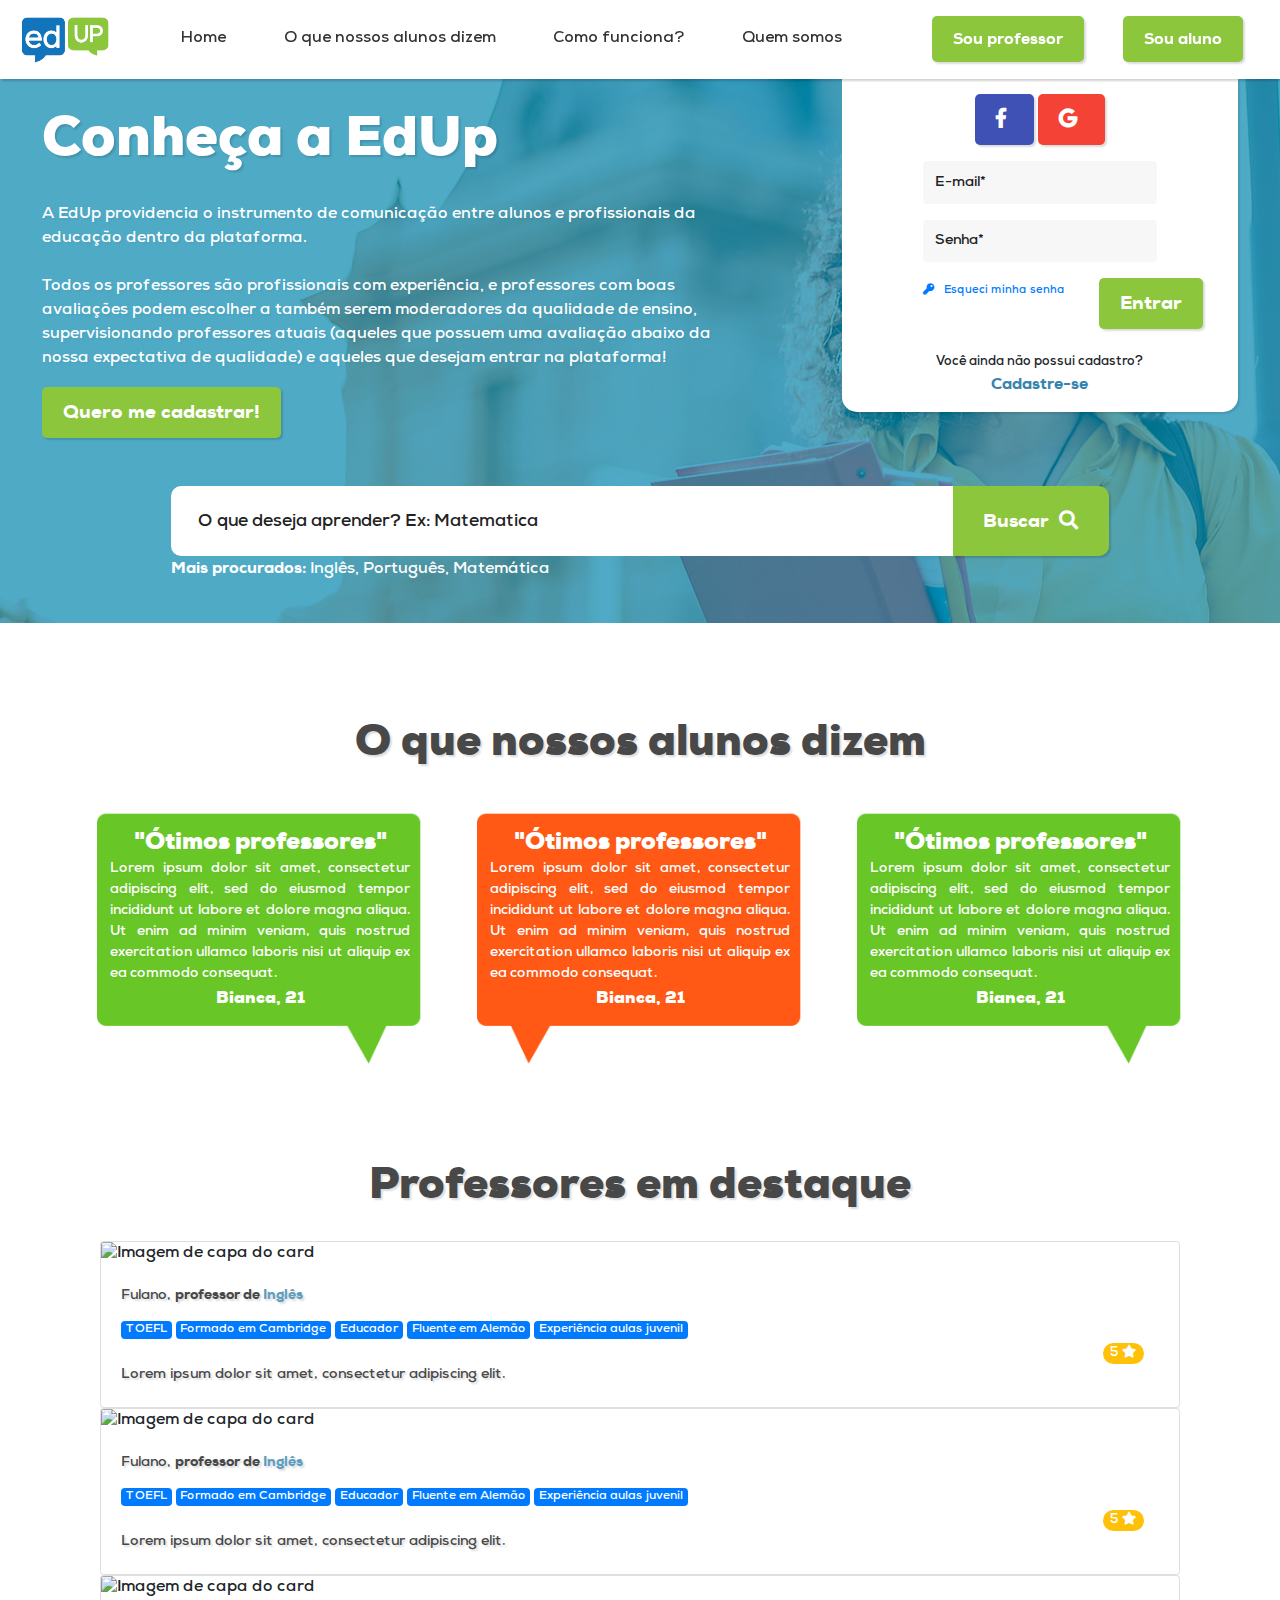
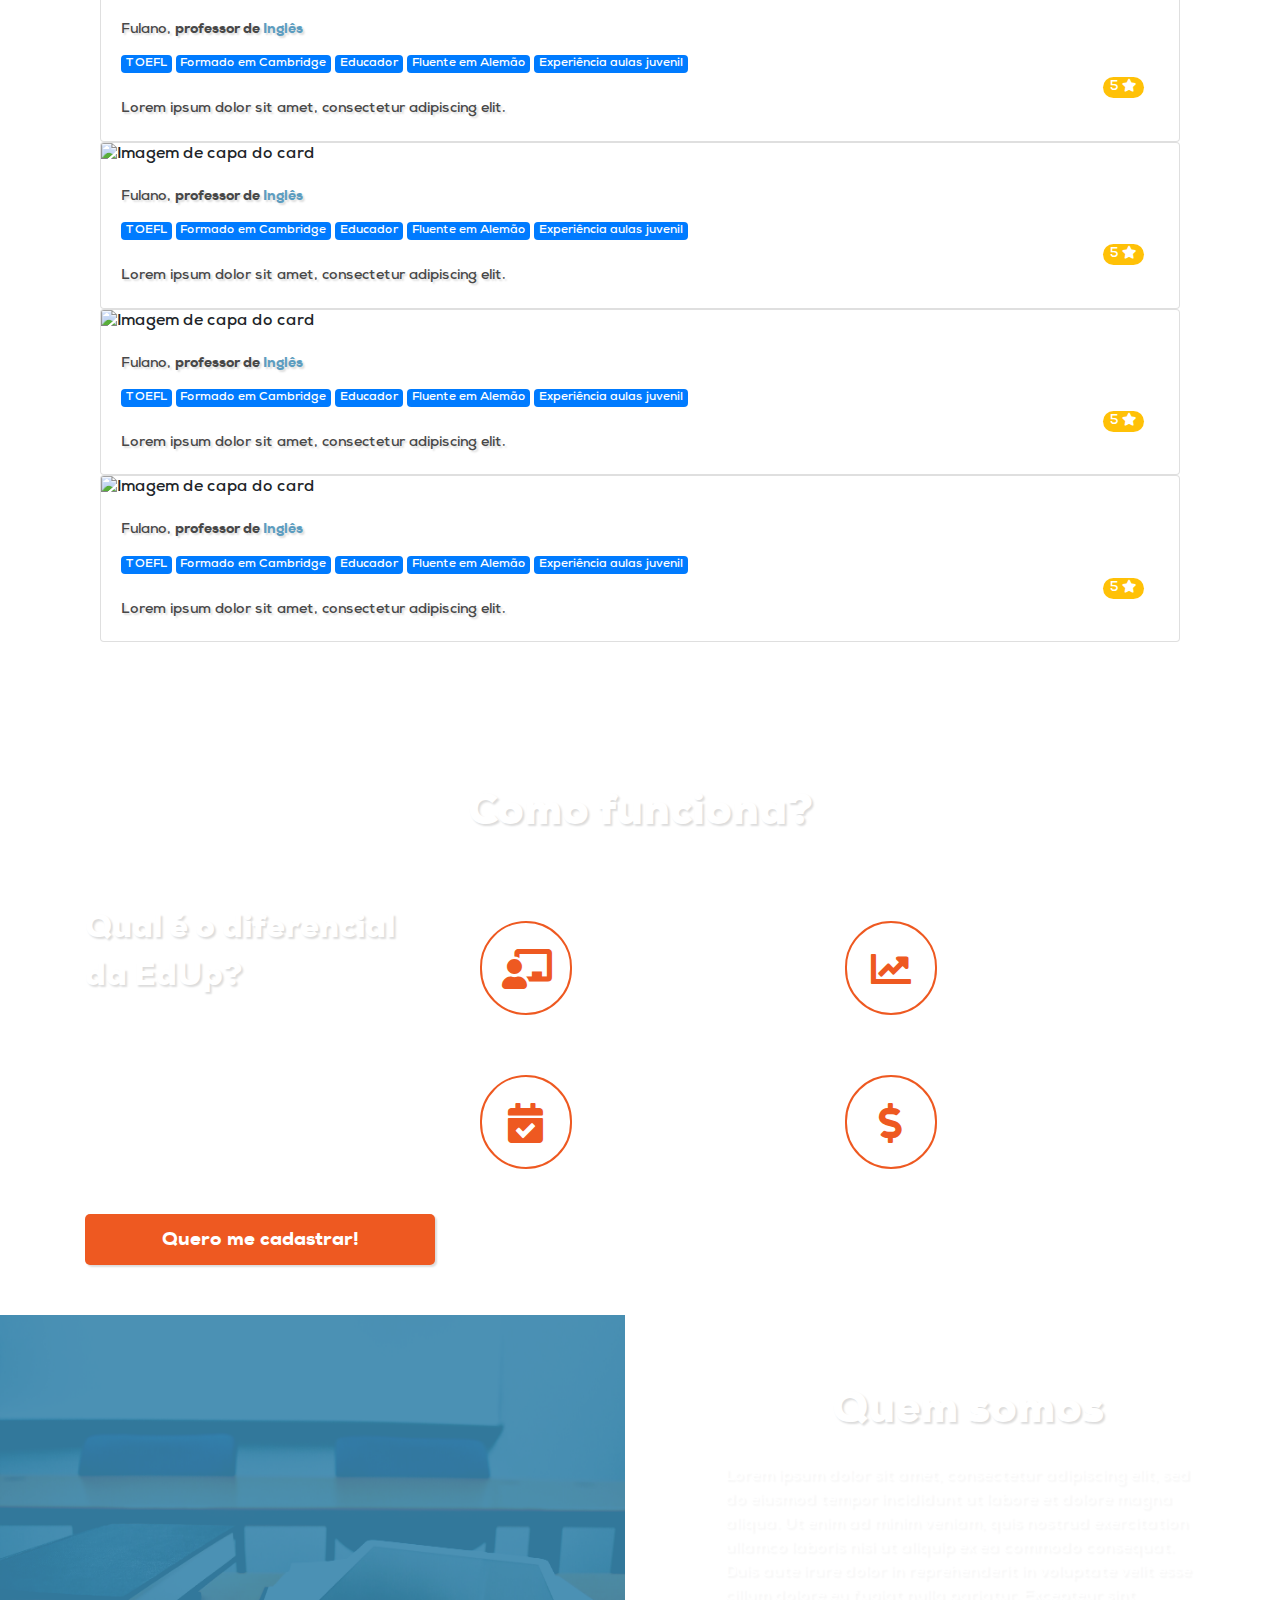
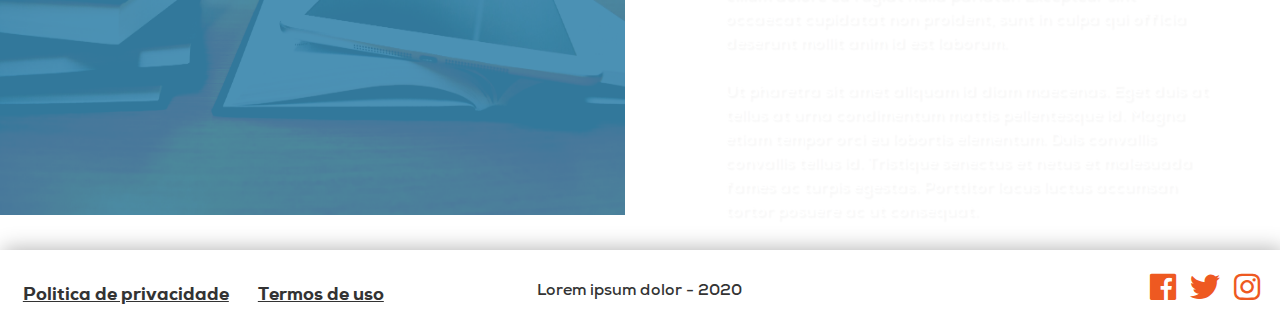
==== commit 09d34bed: "Alterações 25/08" ====
--- a/index.html
+++ b/index.html
@@ -37,7 +37,7 @@
             
             </div>
             </div> -->
-        <div class="modal animated bounceIn" tabindex="-1" role="dialog" id="login_aluno">
+        <!--         <div class="modal animated bounceIn" tabindex="-1" role="dialog" id="login_aluno">
             <div class="modal-dialog">
                 <div class="modal-content">
                     <div class="modal-body">
@@ -87,13 +87,13 @@
                     </div>
                 </div>
             </div>
-        </div>
+        </div> -->
         <div class="modal animated bounceIn" tabindex="-1" role="dialog" id="esqueci_senha">
             <div class="modal-dialog">
                 <div class="modal-content">
                     <div class="modal-body">
                         <a href="#" class="close" data-dismiss="modal">
-                        <span aria-hidden="true">&times;</span>
+                            <span aria-hidden="true">&times;</span>
                         </a>
                         <div class="title mx-auto">
                             Esqueceu sua senha?
@@ -124,7 +124,7 @@
                 <div class="modal-content">
                     <div class="modal-body">
                         <a href="#" class="close" data-dismiss="modal">
-                        <span aria-hidden="true">&times;</span>
+                            <span aria-hidden="true">&times;</span>
                         </a>
                         <div class="title mx-auto">
                             <i class="fas fa-check"></i> <br />
@@ -147,10 +147,10 @@
                 <div class="modal-content">
                     <div class="modal-body">
                         <a href="#" class="close" data-dismiss="modal">
-                        <span aria-hidden="true">&times;</span>
+                            <span aria-hidden="true">&times;</span>
                         </a>
                         <div class="title mx-auto">
-                            Cadastre-se
+                            Cadastro de Aluno
                         </div>
                         <form action="">
                             <div class="row">
@@ -174,21 +174,22 @@
                                         <input placeholder="Senha*" type="password" class="form-control" id="txtSenhaLogin" name="txtSenhaLogin" /><span class="error error-message"></span>
                                     </div>
                                     <div class="custom-file">
-                                        <input type="file" class="custom-file-input form-control" id="file2">
+                                        <input type="file" class="custom-file-input form-control" id="file2" />
                                         <label class="custom-file-label" for="file2">Sua foto</label>
                                     </div>
                                     <div class="row">
                                         <div class="col-lg-12">
-                                            <div class="text-center mx-auto"> <br>
-                                                <a href="busca_professor.html" class="btn default">Cadastrar</a>
+                                            <div class="text-center mx-auto">
+                                                <br />
+                                                <a href="busca_professor_logado.html" class="btn default">Cadastrar</a>
                                             </div>
                                         </div>
                                     </div>
                                     <div class="row text-center mt-3">
                                         <div class="col-lg-6">
                                             <a href="#" class="text-center closeActual" data-toggle="modal" data-target="#login_aluno">
-                                            Possui cadastro? <br />
-                                            <b style="color: #3785ac;"> Entrar</b>
+                                                Possui cadastro? <br />
+                                                <b style="color: #3785ac;"> Entrar</b>
                                             </a>
                                         </div>
                                         <div class="col-lg-6">
@@ -230,7 +231,7 @@
                     </li>
                     <br class="mobile" />
                     <li class="nav-item text-sm-center nv" style="margin-left: 10px;">
-                        <a class="btn default" href="#" data-toggle="modal" data-target="#login_aluno">Sou aluno</a>
+                        <a class="btn default" href="#" >Sou aluno</a>
                     </li>
                 </ul>
             </div>
@@ -238,19 +239,8 @@
         <section id="home">
             <img src="img/banner_azul.png" width="100%" class="mobile" alt="" />
             <div class="container-xl">
-                <div class="textos">
-                    <p class="text-left chamada">Conheça a EdUp</p>
-                    <p class="text-left desc">
-                        A EdUp providencia o instrumento de comunicação entre alunos e profissionais da educação dentro da plataforma. <br />
-                        <br />
-                        Todos os professores são profissionais com experiência, e professores com boas avaliações podem escolher a também serem moderadores da qualidade de ensino, supervisionando professores atuais (aqueles que possuem uma
-                        avaliação abaixo da nossa expectativa de qualidade) e aqueles que desejam entrar na plataforma!
-                    </p>
-                </div>
-                <div class="botao-quero mx-auto">
-                    <a href="#" class="btn default" data-toggle="modal" data-target="#cadastro_aluno">Quero me cadastrar!</a>
-                </div>
-                <div class="col-lg-9 mx-auto">
+                <div class="mobile">
+                    <div class="col-lg-9 mx-auto">
                     <div class="row bt-pesquisa mt-5 mb-3">
                         <div class="col-lg-10 mx-auto">
                             <div class="fundo-branco">
@@ -259,13 +249,87 @@
                             <b class="text-white">Mais procurados:</b> <a href="#" class="text-white">Inglês, </a><a href="#" class="text-white">Português, </a><a class="text-white" href="#">Matemática</a>
                         </div>
                         <div class="col-lg-2 mx-auto">
-                            <a href="busca_professor.html" class="btn default">
-                            Buscar <i class="fas fa-search"></i>
-                            </a>
-                        </div>
-                    </div>
-                </div>
-            </div>
+                            <a href="busca_professor.html" class="btn default"> Buscar <i class="fas fa-search"></i> </a>
+                        </div>
+                    </div>
+                </div>
+                </div>
+                <div class="row">
+                    <div class="col-lg-7 mx-auto">
+                        <div class="textos">
+                            <p class="text-left chamada">Conheça a EdUp</p>
+                            <p class="text-left desc">
+                                A EdUp providencia o instrumento de comunicação entre alunos e profissionais da educação dentro da plataforma. <br />
+                                <br />
+                                Todos os professores são profissionais com experiência, e professores com boas avaliações podem escolher a também serem moderadores da qualidade de ensino, supervisionando professores atuais (aqueles que
+                                possuem uma avaliação abaixo da nossa expectativa de qualidade) e aqueles que desejam entrar na plataforma!
+                            </p>
+                        </div>
+                        <div class="botao-quero mx-auto">
+                            <a href="#" class="btn default" data-toggle="modal" data-target="#cadastro_aluno">Quero me cadastrar!</a>
+                        </div>
+                    </div>
+                    <div class="col-lg-4 mx-auto">
+                        <div class="" id="login_aluno">
+                            <form>
+                                <div class="row">
+                                    <div class="col-lg-8 mx-auto text-center mb-3">
+                                        <a href="#" class="btn default facebook">
+                                            <p><i class="fab fa-facebook-f"></i></p>
+                                        </a>
+                                        <a href="#" class="btn default google">
+                                            <p><i class="fab fa-google"></i></p>
+                                        </a>
+                                    </div>
+                                </div>
+                                <div class="row">
+                                    <div class="col-lg-8 mx-auto">
+                                        <div class="form-group"><input placeholder="E-mail*" type="text" class="form-control formato-email" id="txtEmailLogin" name="txtEmailLogin" /><span class="error error-message"></span></div>
+                                        <div class="form-group"><input placeholder="Senha*" type="password" class="form-control" id="txtSenhaLogin" name="txtSenhaLogin" /><span class="error error-message"></span></div>
+                                        <div class="row">
+                                            <div class="col-lg-8">
+                                                <div class="text-left mx-auto">
+                                                    <a href="#" style="font-size: 0.7rem;" class="text-center closeActual" data-toggle="modal" data-target="#esqueci_senha"><i class="fas fa-key"></i> Esqueci minha senha</a>
+                                                </div>
+                                            </div>
+                                            <div class="col-lg-4">
+                                                <div class="text-right mx-auto">
+                                                    <a href="perfil.html" class="btn default entrar">Entrar</a>
+                                                </div>
+                                            </div>
+                                        </div>
+                                        <br />
+                                        <div class="text-center" style="font-size: 0.8rem;">
+                                            Você ainda não possui cadastro? <br />
+                                            <a href="#" class="text-center closeActual" data-toggle="modal" data-target="#cadastro_aluno">
+                                                <b style="color: #3785ac; font-size: 1rem;"> Cadastre-se</b>
+                                            </a>
+                                            <br />
+                                        </div>
+                                    </div>
+                                </div>
+                            </form>
+                        </div>
+                    </div>
+                </div>
+                <div class="desktop">
+                    <div class="col-lg-9 mx-auto">
+                    <div class="row bt-pesquisa mt-5 mb-3">
+                        <div class="col-lg-10 mx-auto">
+                            <div class="fundo-branco">
+                                <input type="text" class="form-control" id="inputEmail3" placeholder="O que deseja aprender? Ex: Matematica" />
+                            </div>
+                            <b class="text-white">Mais procurados:</b> <a href="#" class="text-white">Inglês, </a><a href="#" class="text-white">Português, </a><a class="text-white" href="#">Matemática</a>
+                        </div>
+                        <div class="col-lg-2 mx-auto">
+                            <a href="busca_professor.html" class="btn default"> Buscar <i class="fas fa-search"></i> </a>
+                        </div>
+                    </div>
+                </div>
+                </div>
+            </div>
+
+
         </section>
         <section id="avaliacoes">
             <div class="container-xl">
@@ -276,21 +340,30 @@
                     <div class="col-lg-4">
                         <div class="box-aval tipo-um">
                             <div class="title">"Ótimos professores"</div>
-                            <div class="desc">Lorem ipsum dolor sit amet, consectetur adipiscing elit, sed do eiusmod tempor incididunt ut labore et dolore magna aliqua. Ut enim ad minim veniam, quis nostrud exercitation ullamco laboris nisi ut aliquip ex ea commodo consequat.</div>
+                            <div class="desc">
+                                Lorem ipsum dolor sit amet, consectetur adipiscing elit, sed do eiusmod tempor incididunt ut labore et dolore magna aliqua. Ut enim ad minim veniam, quis nostrud exercitation ullamco laboris nisi ut aliquip
+                                ex ea commodo consequat.
+                            </div>
                             <div class="autor">Bianca, 21</div>
                         </div>
                     </div>
                     <div class="col-lg-4">
                         <div class="box-aval tipo-dois">
                             <div class="title">"Ótimos professores"</div>
-                            <div class="desc">Lorem ipsum dolor sit amet, consectetur adipiscing elit, sed do eiusmod tempor incididunt ut labore et dolore magna aliqua. Ut enim ad minim veniam, quis nostrud exercitation ullamco laboris nisi ut aliquip ex ea commodo consequat.</div>
+                            <div class="desc">
+                                Lorem ipsum dolor sit amet, consectetur adipiscing elit, sed do eiusmod tempor incididunt ut labore et dolore magna aliqua. Ut enim ad minim veniam, quis nostrud exercitation ullamco laboris nisi ut aliquip
+                                ex ea commodo consequat.
+                            </div>
                             <div class="autor">Bianca, 21</div>
                         </div>
                     </div>
                     <div class="col-lg-4">
                         <div class="box-aval tipo-um">
                             <div class="title">"Ótimos professores"</div>
-                            <div class="desc">Lorem ipsum dolor sit amet, consectetur adipiscing elit, sed do eiusmod tempor incididunt ut labore et dolore magna aliqua. Ut enim ad minim veniam, quis nostrud exercitation ullamco laboris nisi ut aliquip ex ea commodo consequat.</div>
+                            <div class="desc">
+                                Lorem ipsum dolor sit amet, consectetur adipiscing elit, sed do eiusmod tempor incididunt ut labore et dolore magna aliqua. Ut enim ad minim veniam, quis nostrud exercitation ullamco laboris nisi ut aliquip
+                                ex ea commodo consequat.
+                            </div>
                             <div class="autor">Bianca, 21</div>
                         </div>
                     </div>
@@ -529,7 +602,7 @@
                         </div>
                         <div class="text-left mx-auto">
                             <br />
-                            <a href="#" class="btn default btn-block"  data-toggle="modal" data-target="#cadastro_aluno">Quero me cadastrar!</a>
+                            <a href="#" class="btn default btn-block" data-toggle="modal" data-target="#cadastro_aluno">Quero me cadastrar!</a>
                         </div>
                     </div>
                     <div class="col-lg-8 box">
@@ -661,4 +734,4 @@
             });
         </script>
     </body>
-</html>+</html>
--- a/css/style.css
+++ b/css/style.css
@@ -1,3 +1,10 @@
+/*
+* Prefixed by https://autoprefixer.github.io
+* PostCSS: v7.0.29,
+* Autoprefixer: v9.7.6
+* Browsers: last 4 version
+*/
+
 body {
 	background-color: #02494a;
 	outline: 0 !important;
@@ -7,11 +14,13 @@
 
 .form-control:focus {
 	outline: 0 !important;
-	box-shadow: none !important;
+	-webkit-box-shadow: none !important;
+	        box-shadow: none !important;
 }
 
 .pessoas {
-	box-shadow: 2px 2px 9px 7px rgba(0, 0, 0, 0.05);
+	-webkit-box-shadow: 2px 2px 9px 7px rgba(0, 0, 0, 0.05);
+	        box-shadow: 2px 2px 9px 7px rgba(0, 0, 0, 0.05);
 	padding-bottom: 25vw;
 }
 
@@ -92,6 +101,43 @@
 
 }
 
+.calendario-semanal .table td, .calendario-semanal  .table th {
+    padding: .75rem;
+    vertical-align: top;
+    border: 1px solid #dee2e6;
+}
+
+.calendario-semanal .table tbody td {
+	padding: 0;
+} .calendario-semanal .table tbody td.dia {
+	padding: .75rem;
+} .calendario-semanal .table thead th {
+    text-align: center;
+    vertical-align: middle;
+    background-color: #1274bb;
+    color: #fff;
+    border: 0 !important;
+}
+
+.calendario-semanal .btn.default {
+    width: 100%;
+    display: flex;
+    justify-content: center;
+    border-radius: 0;
+    color: #fff;
+    background-color: #ffffff;
+    box-shadow: none;
+    min-height: 50px;
+    align-items: center;
+ 
+} .calendario-semanal .btn.default.active {
+	background-color: #ee5921;
+} .calendario-semanal .btn.default:hover {
+	transform: scale(1);
+	padding: 10px 20px;
+
+}
+
 /* .modal a {
 	color: #484848;
 	font-family: 'Nexa';
@@ -117,7 +163,9 @@
     padding-top: 10px !important;
 }
 
- 
+#agendamento_aluno .modal-dialog{
+	max-width: 800px !important;
+}
 
 .modal-dialog {
     max-width: 600px !important;
@@ -168,7 +216,8 @@
 	position: fixed !important;
 	z-index: 2;
 	width: 100%;
-	box-shadow: 2px 2px 2px rgba(0, 0, 0, 0.18);
+	-webkit-box-shadow: 2px 2px 2px rgba(0, 0, 0, 0.18);
+	        box-shadow: 2px 2px 2px rgba(0, 0, 0, 0.18);
 }
 
 .navbar-brand img {
@@ -180,6 +229,8 @@
 	font-family: 'Nexa';
 	font-weight: 600;
 	font-size: 1rem;
+	-webkit-transition: .5s;
+	-o-transition: .5s;
 	transition: .5s;
 	
 } 
@@ -189,11 +240,15 @@
 	font-size: 1.3rem;
 	position: relative;
 	top: 0.3vw;
+	-webkit-transition: .5s;
+	-o-transition: .5s;
 	transition: .5s;
 }
 
 .nav-item {
 	padding: 0 8px;
+	-webkit-transition: .5s;
+	-o-transition: .5s;
 	transition: .5s;
 	margin: 0 1vw;
 
@@ -202,19 +257,24 @@
 .nav-item:hover {
 	background-color: #8bc63d;
 	border-radius: 5px;
+	-webkit-transition: .5s;
+	-o-transition: .5s;
 	transition: .5s;
 	font-weight: 800;
 	color: #fff;
 } .nav-item .nav-link:hover{
 	color: #fff;
 	font-weight: 800;
+	-webkit-transition: .5s;
+	-o-transition: .5s;
 	transition: .5s;
 }
 
 .nav-item.active {
 	background-color: #8bc63d;
 	border-radius: 5px;
-	box-shadow: 2px 2px 2px rgba(0, 0, 0, 0.14);
+	-webkit-box-shadow: 2px 2px 2px rgba(0, 0, 0, 0.14);
+	        box-shadow: 2px 2px 2px rgba(0, 0, 0, 0.14);
 	color: #fff;
 } .nav-item.active .nav-link{
 	color: #fff;
@@ -223,7 +283,8 @@
 .nav-pills .nav-link.active, .nav-pills .show>.nav-link {
 	background-color: #8bc63d !important;
 	border-radius: 5px  !important;
-	box-shadow: 2px 2px 2px rgba(0, 0, 0, 0.14) !important;
+	-webkit-box-shadow: 2px 2px 2px rgba(0, 0, 0, 0.14) !important;
+	        box-shadow: 2px 2px 2px rgba(0, 0, 0, 0.14) !important;
 	color: #fff !important;
 }
 
@@ -253,9 +314,22 @@
 	font-size: 1rem;
 	color: #fff;
 	text-shadow: 2px 2px 2px rgba(0, 0, 0, 0.04);
-	width: 40%;
 } #home2 .container-xl {
     max-width: 1300px;
+}
+
+#login_aluno, #login_professor  {
+	background-color: #fff;
+     padding: 15px;
+    width: 100%;
+    box-shadow: 2px 2px 2px rgba(0, 0, 0, 0.1);
+    border-radius: 0 0 15px 15px;
+} #login_aluno {
+     margin-top: 49px;
+ 
+} #login_professor  {
+     margin-top: 79px;
+ 
 }
 
 body#prof_ {
@@ -286,8 +360,7 @@
 	font-size: 1rem;
 	color: #fff;
 	text-shadow: 2px 2px 2px rgba(0, 0, 0, 0.04);
-	width: 40%;
-}
+ }
 
 .botao-quero {
 	text-align: left;
@@ -311,7 +384,9 @@
 } 
 
 .bt-pesquisa .btn.default:hover {
-	transform: none!important;
+	-webkit-transform: none!important;
+	    -ms-transform: none!important;
+	        transform: none!important;
 }
 
 .bt-pesquisa i {
@@ -334,12 +409,18 @@
 	background-size: 100%;
 	width: 100%;
 	height: 270px;
+	-webkit-transition: .3s;
+	-o-transition: .3s;
 	transition: .3s;
 	padding-top: 25px;
  }
 
  #avaliacoes .box-aval:hover {
-	transform: scale(1.1);
+	-webkit-transform: scale(1.1);
+	    -ms-transform: scale(1.1);
+	        transform: scale(1.1);
+	-webkit-transition: .5s;
+	-o-transition: .5s;
 	transition: .5s;
  }
 
@@ -449,6 +530,8 @@
     background-color: #fff;
     border-radius: 50px;
     text-align: center;
+    -webkit-transition: .4s;
+    -o-transition: .4s;
     transition: .4s;
     } .icon i {
     text-align: center;
@@ -456,12 +539,20 @@
     top: 8px;
 }
  .icon:hover{
+ 	-webkit-transition: .4s;
+ 	-o-transition: .4s;
  	transition: .4s;
    	color: #fff;
    	background-color: #ee5921;
    
    }  
 
+
+/* carrinho */
+
+#meu_carrinho h3{
+	font-size: 1.4rem;
+}
 
 
 /**/
@@ -494,11 +585,66 @@
 	 font-size: 1.2rem !important;
 }
 
+::-webkit-input-placeholder {
+    /* Chrome, Firefox, Opera, Safari 10.1+ */
+    color: #222 !important;
+    font-size: 1.1rem;
+}
+
+::-moz-placeholder {
+    /* Chrome, Firefox, Opera, Safari 10.1+ */
+    color: #222 !important;
+    font-size: 1.1rem;
+}
+
+:-ms-input-placeholder {
+    /* Chrome, Firefox, Opera, Safari 10.1+ */
+    color: #222 !important;
+    font-size: 1.1rem;
+}
+
+::-ms-input-placeholder {
+    /* Chrome, Firefox, Opera, Safari 10.1+ */
+    color: #222 !important;
+    font-size: 1.1rem;
+}
+
 ::placeholder {
     /* Chrome, Firefox, Opera, Safari 10.1+ */
     color: #222 !important;
     font-size: 1.1rem;
 }
+
+#login_aluno ::-webkit-input-placeholder, #login_professor ::-webkit-input-placeholder  {
+    /* Chrome, Firefox, Opera, Safari 10.1+ */
+    color: #222 !important;
+    font-size: 0.9rem;
+}
+
+#login_aluno ::-moz-placeholder, #login_professor ::-moz-placeholder {
+    /* Chrome, Firefox, Opera, Safari 10.1+ */
+    color: #222 !important;
+    font-size: 0.9rem;
+}
+
+#login_aluno :-ms-input-placeholder, #login_professor :-ms-input-placeholder  {
+    /* Chrome, Firefox, Opera, Safari 10.1+ */
+    color: #222 !important;
+    font-size: 0.9rem;
+}
+
+#login_aluno ::-ms-input-placeholder, #login_professor ::-ms-input-placeholder  {
+    /* Chrome, Firefox, Opera, Safari 10.1+ */
+    color: #222 !important;
+    font-size: 0.9rem;
+}
+
+#login_aluno ::placeholder, #login_professor ::placeholder {
+    /* Chrome, Firefox, Opera, Safari 10.1+ */
+    color: #222 !important;
+    font-size: 0.9rem;
+}
+
 
 #cadastro_aluno label{
 	    font-family: 'Nexa';
@@ -547,13 +693,19 @@
 .btn.default:hover {
 	background-color: #3c86ad;
 	color: #fff;
-	transform: scale(1.1);
+	-webkit-transform: scale(1.1);
+	    -ms-transform: scale(1.1);
+	        transform: scale(1.1);
 	text-decoration: none;
+	-webkit-transition: .4s all;
+	-o-transition: .4s all;
 	transition: .4s all;
 	padding: 13px 22px;
 }
 .btn.default {
 	color: #fff;
+	-webkit-transition: .4s all;
+	-o-transition: .4s all;
 	transition: .4s all;
 	background-color: #8bc63d;
 	font-size: 1.2rem;
@@ -561,10 +713,9 @@
 	border-radius: 5px;
 	font-family: 'NexaW02';
 	font-weight: 900;
-	box-shadow: 2px 2px 2px rgba(0, 0, 0, 0.14);
+	-webkit-box-shadow: 2px 2px 2px rgba(0, 0, 0, 0.14);
+	        box-shadow: 2px 2px 2px rgba(0, 0, 0, 0.14);
 } .facebook {
-	width: 100% !important;
-    padding: 5px !important;
     background-color: #3F51B5 !important;
 } #login_aluno p, #cadastro_aluno p, #login_professor p, #cadastro_professor p  {
     margin-top: 0!important;
@@ -577,12 +728,11 @@
 
 .facebook p, .google p{
 	color: #fff !important;
+	text-align: center;
 }
 
 .google {
-	width: 100% !important;
-    padding: 5px !important;
-    margin: 3px auto 15px auto;
+ 
     background-color: #f44336 !important;
 }
 
@@ -622,7 +772,8 @@
     background-color: #fff;
     border-right: 2px solid rgba(0, 0, 0, 0.08);
     padding: 25px 5px;
-    box-shadow: 2px 2px 20px 6px rgba(0, 0, 0, 0.06);
+    -webkit-box-shadow: 2px 2px 20px 6px rgba(0, 0, 0, 0.06);
+            box-shadow: 2px 2px 20px 6px rgba(0, 0, 0, 0.06);
    min-height: 50vw;
 } .menu-lateral .btn.default {
 	font-size: 1rem;
@@ -662,7 +813,8 @@
 /**/
 
 .principal {
-	box-shadow: -3px 4px 10px 4px rgba(0, 0, 0, 0.06);
+	-webkit-box-shadow: -3px 4px 10px 4px rgba(0, 0, 0, 0.06);
+	        box-shadow: -3px 4px 10px 4px rgba(0, 0, 0, 0.06);
     padding: 80px 25px;
 	background-color: #1274bb;
 }
@@ -675,7 +827,8 @@
     background-color: #fff;
     border-right: 2px solid rgba(0, 0, 0, 0.08);
     padding: 25px 30px;
-    box-shadow: 6px 20px 20px 6px rgba(0, 0, 0, 0.06);
+    -webkit-box-shadow: 6px 20px 20px 6px rgba(0, 0, 0, 0.06);
+            box-shadow: 6px 20px 20px 6px rgba(0, 0, 0, 0.06);
    min-height: 100vw;
 } .filtros .btn.default {
 	font-size: 1rem;
@@ -720,7 +873,8 @@
 	text-align: center;
 	position: relative;
 	z-index: 2;
-	box-shadow: 3px -1px 20px rgb(0 0 0 / 30%);
+	-webkit-box-shadow: 3px -1px 20px rgb(0 0 0 / 30%);
+	        box-shadow: 3px -1px 20px rgb(0 0 0 / 30%);
 } footer p {
 	color: #333;
 } footer .links a {
@@ -760,11 +914,9 @@
 	position: relative;
 	margin: 0px;
 	-webkit-transform: rotate(0deg);
-	-moz-transform: rotate(0deg);
-	-o-transform: rotate(0deg);
-	transform: rotate(0deg);
+	-ms-transform: rotate(0deg);
+	    transform: rotate(0deg);
 	-webkit-transition: .5s ease-in-out;
-	-moz-transition: .5s ease-in-out;
 	-o-transition: .5s ease-in-out;
 	transition: .5s ease-in-out;
 	cursor: pointer;
@@ -781,11 +933,9 @@
 	opacity: 1;
 	left: 0;
 	-webkit-transform: rotate(0deg);
-	-moz-transform: rotate(0deg);
-	-o-transform: rotate(0deg);
-	transform: rotate(0deg);
+	-ms-transform: rotate(0deg);
+	    transform: rotate(0deg);
 	-webkit-transition: .25s ease-in-out;
-	-moz-transition: .25s ease-in-out;
 	-o-transition: .25s ease-in-out;
 	transition: .25s ease-in-out;
 }
@@ -817,9 +967,8 @@
 .animated-icon1.open span:nth-child(1) {
 	top: 11px;
 	-webkit-transform: rotate(135deg);
-	-moz-transform: rotate(135deg);
-	-o-transform: rotate(135deg);
-	transform: rotate(135deg);
+	-ms-transform: rotate(135deg);
+	    transform: rotate(135deg);
 }
 
 .animated-icon1.open span:nth-child(2) {
@@ -830,9 +979,8 @@
 .animated-icon1.open span:nth-child(3) {
 	top: 11px;
 	-webkit-transform: rotate(-135deg);
-	-moz-transform: rotate(-135deg);
-	-o-transform: rotate(-135deg);
-	transform: rotate(-135deg);
+	-ms-transform: rotate(-135deg);
+	    transform: rotate(-135deg);
 }
 
 
@@ -859,16 +1007,14 @@
 
 .animated-icon2.open span:nth-child(2) {
 	-webkit-transform: rotate(45deg);
-	-moz-transform: rotate(45deg);
-	-o-transform: rotate(45deg);
-	transform: rotate(45deg);
+	-ms-transform: rotate(45deg);
+	    transform: rotate(45deg);
 }
 
 .animated-icon2.open span:nth-child(3) {
 	-webkit-transform: rotate(-45deg);
-	-moz-transform: rotate(-45deg);
-	-o-transform: rotate(-45deg);
-	transform: rotate(-45deg);
+	-ms-transform: rotate(-45deg);
+	    transform: rotate(-45deg);
 }
 
 .animated-icon2.open span:nth-child(4) {
@@ -883,32 +1029,28 @@
 .animated-icon3 span:nth-child(1) {
 	top: 0px;
 	-webkit-transform-origin: left center;
-	-moz-transform-origin: left center;
-	-o-transform-origin: left center;
-	transform-origin: left center;
+	-ms-transform-origin: left center;
+	    transform-origin: left center;
 }
 
 .animated-icon3 span:nth-child(2) {
 	top: 10px;
 	-webkit-transform-origin: left center;
-	-moz-transform-origin: left center;
-	-o-transform-origin: left center;
-	transform-origin: left center;
+	-ms-transform-origin: left center;
+	    transform-origin: left center;
 }
 
 .animated-icon3 span:nth-child(3) {
 	top: 20px;
 	-webkit-transform-origin: left center;
-	-moz-transform-origin: left center;
-	-o-transform-origin: left center;
-	transform-origin: left center;
+	-ms-transform-origin: left center;
+	    transform-origin: left center;
 }
 
 .animated-icon3.open span:nth-child(1) {
 	-webkit-transform: rotate(45deg);
-	-moz-transform: rotate(45deg);
-	-o-transform: rotate(45deg);
-	transform: rotate(45deg);
+	-ms-transform: rotate(45deg);
+	    transform: rotate(45deg);
 	top: 0px;
 	left: 8px;
 }
@@ -920,9 +1062,8 @@
 
 .animated-icon3.open span:nth-child(3) {
 	-webkit-transform: rotate(-45deg);
-	-moz-transform: rotate(-45deg);
-	-o-transform: rotate(-45deg);
-	transform: rotate(-45deg);
+	-ms-transform: rotate(-45deg);
+	    transform: rotate(-45deg);
 	top: 21px;
 	left: 8px;
 }--- a/css/responsive.css
+++ b/css/responsive.css
@@ -1,8 +1,15 @@
+/*
+* Prefixed by https://autoprefixer.github.io
+* PostCSS: v7.0.29,
+* Autoprefixer: v9.7.6
+* Browsers: last 4 version
+*/
+
 @media (max-width: 999px) { 
 
 
 .mobile {
-	display: block;
+    display: block;
 }
 
 .bt-pesquisa .col-lg-10, .bt-pesquisa .col-lg-2 {
@@ -24,7 +31,8 @@
     font-size: 11px;
     text-align: justify;
     color: #fff;
-    padding: 0 15px;
+    padding: 0 60px;
+    margin-bottom: 5px;
 } 
 
 body#prof_ {
@@ -37,11 +45,11 @@
     text-align: center;
 }
 .desktop {
-	display: none;
+    display: none;
 }
 
 #home .chamada, #home2 .chamada {
-	font-size: 2rem;
+    font-size: 2rem;
 }
 
 #home .container-xl {
@@ -49,12 +57,22 @@
     padding-bottom: 40px;
 }
 
+#home2 {
+    background-size: 300%; 
+}
+
+#login_aluno, #login_professor {
+ 
+    border-radius:  15px;
+}
+
+
 .text-sm-center {
     text-align: center!important;
 }
 
 #como_funciona .text-left {
-	text-align: center!important;
+    text-align: center!important;
 }
 
 #home {
@@ -69,7 +87,7 @@
 }
 
 #home .col-lg-9.mx-auto {
-	padding: 0 !important;
+    padding: 0 !important;
 }
 
 .col-lg-4:last-child .fundo-branco {
@@ -83,11 +101,11 @@
 
 
 .col-lg-8:first-child .fundo-branco {
-	padding: 5px;
+    padding: 5px;
 }
 
 .botao-quero {
-	text-align: center;
+    text-align: center;
 }
 
 
@@ -96,7 +114,7 @@
 }
 
 section {
-	top:  initial;
+    top:  initial;
 
 }
 
@@ -123,6 +141,30 @@
     height: 100px;
 }
 
+::-webkit-input-placeholder {
+    /* Chrome, Firefox, Opera, Safari 10.1+ */
+    color: #222 !important;
+    font-size: 0.8rem;
+}
+
+::-moz-placeholder {
+    /* Chrome, Firefox, Opera, Safari 10.1+ */
+    color: #222 !important;
+    font-size: 0.8rem;
+}
+
+:-ms-input-placeholder {
+    /* Chrome, Firefox, Opera, Safari 10.1+ */
+    color: #222 !important;
+    font-size: 0.8rem;
+}
+
+::-ms-input-placeholder {
+    /* Chrome, Firefox, Opera, Safari 10.1+ */
+    color: #222 !important;
+    font-size: 0.8rem;
+}
+
 ::placeholder, #cadastro_aluno .custom-file label {
     /* Chrome, Firefox, Opera, Safari 10.1+ */
     color: #222 !important;
--- a/css/fonts.css
+++ b/css/fonts.css
@@ -1,7 +1,7 @@
 
 @font-face {
     font-family: 'Nexa';
-    src: url('../Fonts/Nexa-Bold.woff') format('woff');
+    src: url('../fonts/Nexa-Bold.woff') format('woff');
     font-weight: bold;
     font-style: normal;
     font-display: swap;
@@ -9,7 +9,7 @@
 
 @font-face {
     font-family: 'NexaW01';
-    src: url('../Fonts/NexaW01-Black.woff') format('woff');
+    src: url('../fonts/NexaW01-Black.woff') format('woff');
     font-weight: 900;
     font-style: normal;
     font-display: swap;
@@ -17,7 +17,7 @@
 
 @font-face {
     font-family: 'NexaW02';
-    src: url('../Fonts/NexaW01-Heavy.woff') format('woff');
+    src: url('../fonts/NexaW01-Heavy.woff') format('woff');
     font-weight: 900;
     font-style: normal;
     font-display: swap;
